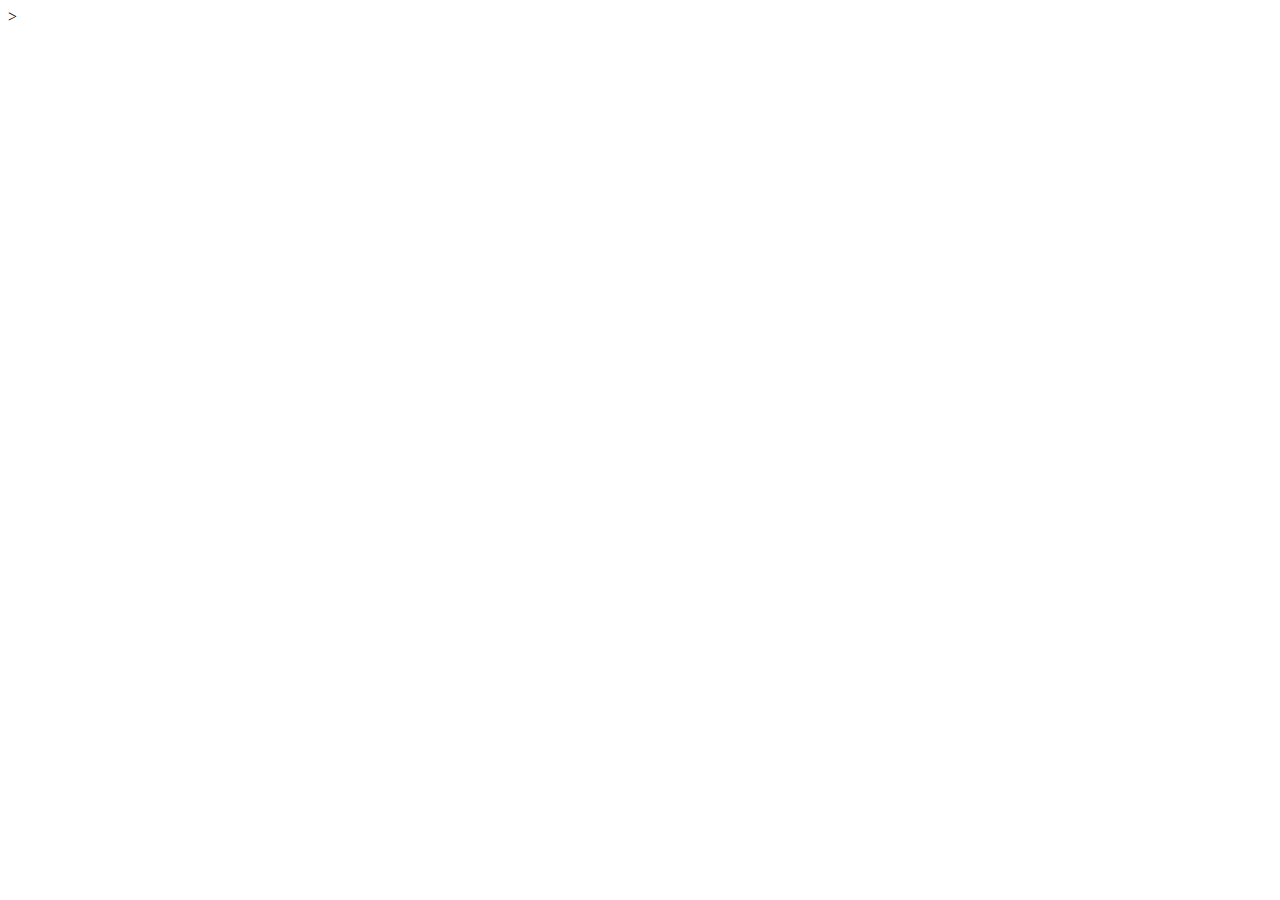
==== about.html @ 96b9c0dc "initial commit" ====
<!DOCTYPE html>
<html lang="en">
<head>
    <meta charset="UTF-8">
    <meta name="viewport" content="width=device-width, initial-scale=1.0">
    <link rel="stylesheet" href="./style/style.css" type="text/css" />
    <title>Mace Travel</title>
</head>
<body>
    <!-- navigation code below -->
    <header>
    </header>>

    <!-- main content below -->
    <main>
    </main>
    <script type="module" crossorigin="anonymous" src="./script/index.js"></script>
</body>
</html>
---- style/style.css ----
/* basic cross-page styling below, like body width
foooter etc. */


/* navigation bar styling below */


/* index page styling below */


/* about page styling below */


/* our-team page styling below */


/* login form styling below */
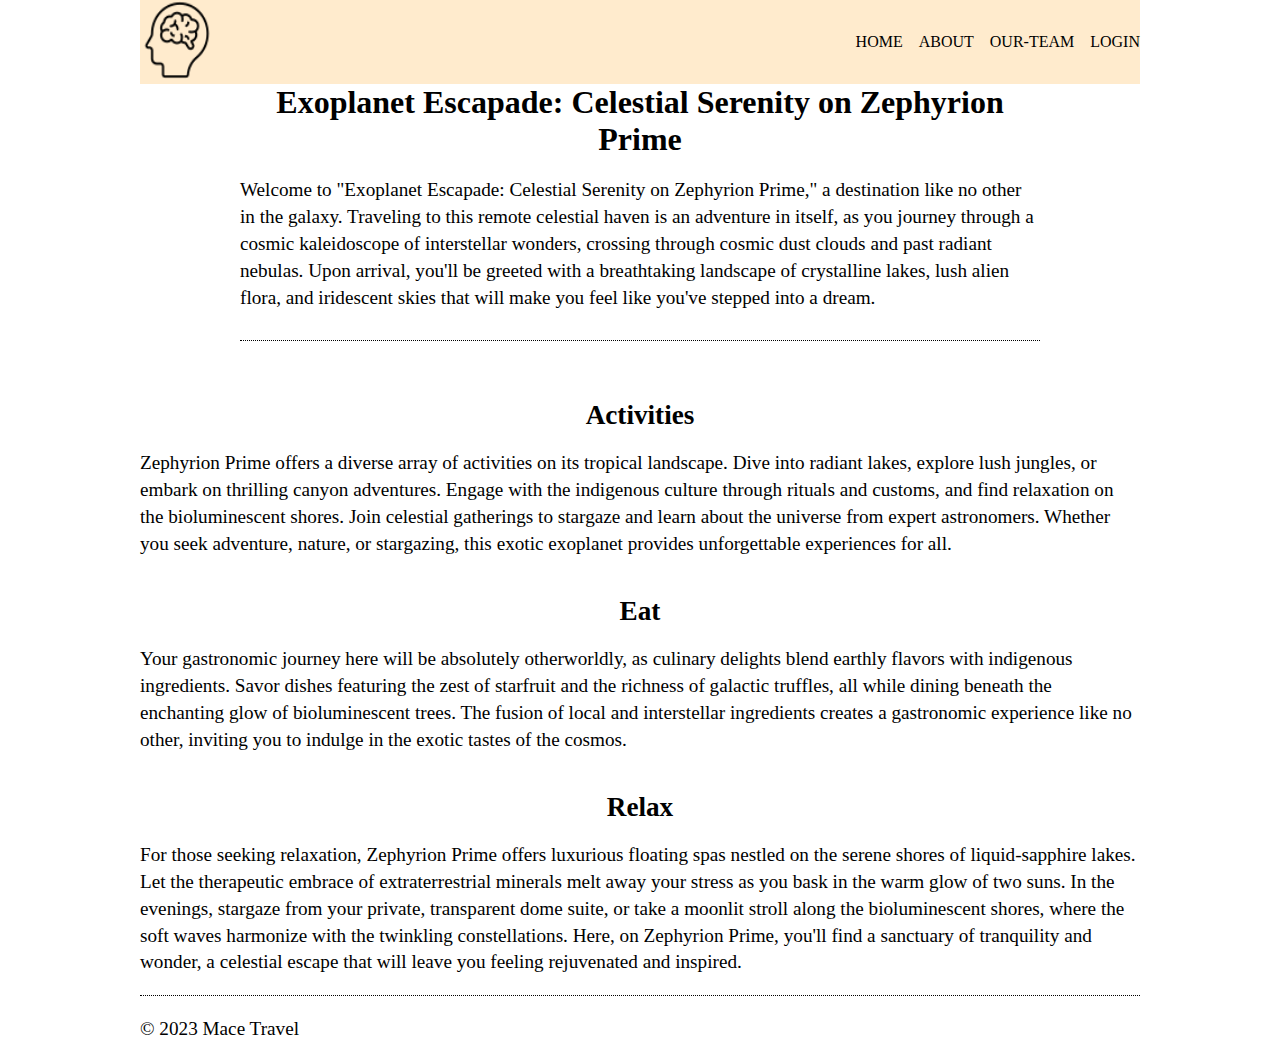
==== commit 5a3cce92: "drafted about" ====
--- a/about.html
+++ b/about.html
@@ -1,19 +1,106 @@
 <!DOCTYPE html>
 <html lang="en">
-<head>
-    <meta charset="UTF-8">
-    <meta name="viewport" content="width=device-width, initial-scale=1.0">
+  <head>
+    <meta charset="UTF-8" />
+    <meta name="viewport" content="width=device-width, initial-scale=1.0" />
     <link rel="stylesheet" href="./style/style.css" type="text/css" />
     <title>Mace Travel</title>
-</head>
-<body>
-    <!-- navigation code below -->
-    <header>
-    </header>>
+  </head>
+  <body>
+    <div class="wrapper">
+      <!-- navigation code below -->
+      <header>
+        <nav class="nav-container">
+          <div class="nav-top">
+            <img class="logo" src="./images/brain.png" alt="logo" />
+            <p class="nav-item_special">MENU</p>
+          </div>
+          <ul class="nav-list">
+            <a href="./index.html" class="nav-link"><li>HOME</li></a>
+            <a href="./about.html" class="nav-link"><li>ABOUT</li></a>
+            <a href="./our-team.html" class="nav-link"><li>OUR-TEAM</li></a>
+            <a href="./login.html" class="nav-link"><li>LOGIN</li></a>
+          </ul>
+        </nav>
+      </header>
 
-    <!-- main content below -->
-    <main>
-    </main>
-    <script type="module" crossorigin="anonymous" src="./script/index.js"></script>
-</body>
-</html>+      <!-- main content below -->
+      <main class="about-main">
+        <article class="hero">
+          <h2>Exoplanet Escapade: Celestial Serenity on Zephyrion Prime</h2>
+          <p>
+            Welcome to "Exoplanet Escapade: Celestial Serenity on Zephyrion
+            Prime," a destination like no other in the galaxy. Traveling to this
+            remote celestial haven is an adventure in itself, as you journey
+            through a cosmic kaleidoscope of interstellar wonders, crossing
+            through cosmic dust clouds and past radiant nebulas. Upon arrival,
+            you'll be greeted with a breathtaking landscape of crystalline
+            lakes, lush alien flora, and iridescent skies that will make you
+            feel like you've stepped into a dream.
+          </p>
+        </article>
+        <section class="teasers">
+          <article class="teaser-activities">
+            <figure>
+              <img src="" alt="" />
+            </figure>
+            <h2>Activities</h2>
+            <p>
+              Zephyrion Prime offers a diverse array of activities on its
+              tropical landscape. Dive into radiant lakes, explore lush jungles,
+              or embark on thrilling canyon adventures. Engage with the
+              indigenous culture through rituals and customs, and find
+              relaxation on the bioluminescent shores. Join celestial gatherings
+              to stargaze and learn about the universe from expert astronomers.
+              Whether you seek adventure, nature, or stargazing, this exotic
+              exoplanet provides unforgettable experiences for all.
+            </p>
+          </article>
+          <article class="teaser-eat">
+            <figure>
+              <img src="" alt="" />
+            </figure>
+            <h2>Eat</h2>
+            <p>
+              Your gastronomic journey here will be absolutely otherworldly, as
+              culinary delights blend earthly flavors with indigenous
+              ingredients. Savor dishes featuring the zest of starfruit and the
+              richness of galactic truffles, all while dining beneath the
+              enchanting glow of bioluminescent trees. The fusion of local and
+              interstellar ingredients creates a gastronomic experience like no
+              other, inviting you to indulge in the exotic tastes of the cosmos.
+            </p>
+          </article>
+          <article class="teaser-relax">
+            <figure>
+              <img src="" alt="" />
+            </figure>
+            <h2>Relax</h2>
+            <p>
+              For those seeking relaxation, Zephyrion Prime offers luxurious
+              floating spas nestled on the serene shores of liquid-sapphire
+              lakes. Let the therapeutic embrace of extraterrestrial minerals
+              melt away your stress as you bask in the warm glow of two suns. In
+              the evenings, stargaze from your private, transparent dome suite,
+              or take a moonlit stroll along the bioluminescent shores, where
+              the soft waves harmonize with the twinkling constellations. Here,
+              on Zephyrion Prime, you'll find a sanctuary of tranquility and
+              wonder, a celestial escape that will leave you feeling rejuvenated
+              and inspired.
+            </p>
+          </article>
+        </section>
+      </main>
+      <footer>
+        <div class="credits">
+          <p>&copy; 2023 Mace Travel</p>
+        </div>
+      </footer>
+      <script
+        type="module"
+        crossorigin="anonymous"
+        src="./script/index.js"
+      ></script>
+    </div>
+  </body>
+</html>
--- a/style/style.css
+++ b/style/style.css
@@ -1,17 +1,194 @@
+@charset "utf-8";
+
+/* resets */
+*, *:before, *:after{
+    box-sizing: border-box;
+}
+
 /* basic cross-page styling below, like body width
 foooter etc. */
 
+img {
+    max-width: 100%;
+    height: auto;
+}
+
+body {
+    margin: 0;
+    /*font-family:;
+    background-color:;*/
+}
+
+.wrapper {
+    max-width: 1000px;
+    min-height: 100vh;
+    background-color: white;
+    display: grid;
+    grid-template-rows: auto 1fr auto;
+    margin: 0 auto;
+}
+
+/* Type Styling */
+
+h1, h2, nav a {
+    /*font-family:;*/
+}
+
+p {
+    line-height: 1.4;
+    font-size: 1.2em;
+}
 
 /* navigation bar styling below */
 
+/* Styles for screens smaller than 320px (Mobile) DEFAULT*/
+/* Add your mobile-specific styles here */
+.nav-container {
+  display: flex;
+  justify-content: space-between;
+  flex-direction: column;
+  background-color: blanchedalmond;
+}
+.nav-top {
+  display: flex;
+  justify-content: space-between;
+}
+
+.nav-list {
+  list-style-type: none;
+  width: 100%;
+  padding: 0;
+  text-align: center;
+  align-content: center;
+  display: none;
+}
+.nav-item_special {
+  display: flex;
+  align-items: center;
+}
+
+.show .nav-list {
+  display: block;
+}
+
+.nav-link {
+  text-decoration: none;
+  color: black;
+}
+.logo {
+  height: 5rem;
+}
+
+/* Styles for screen 780px (Tablet) */
+@media (min-width: 780px) {
+  /* Add your tablet-specific styles here */
+  .nav-container {
+    display: flex;
+    justify-content: space-between;
+    flex-direction: row;
+  }
+  .nav-list {
+    display: contents;
+    list-style-type: none;
+    display: flex;
+    flex-direction: row;
+    justify-content: flex-end;
+    gap: 1rem;
+    align-items: center;
+  }
+
+  .nav-item_special {
+    display: none;
+  }
+  .nav-top {
+    display: inline;
+  }
+}
+
+/* Styles for screens larger than or equal to 1200px (Desktop) */
+@media (min-width: 1200px) {
+  /* Add your desktop-specific styles here */
+  .nav-list {
+    display: flex;
+  }
+}
 
 /* index page styling below */
 
+/* Styles for screen 780px (Tablet) */
+@media (min-width: 780px) {
+  /* Add your tablet-specific styles here */
+}
+
+@media (min-width: 1200px) {
+  /* Add your desktop-specific styles here */
+}
 
 /* about page styling below */
 
+/* Styles for screens smaller than 320px (Mobile) DEFAULT*/
+/* Add your mobile-specific styles here */
+
+main .about-main {
+    padding: 20px;
+    margin-bottom: 20px;
+}
+
+.about-main .hero {
+ max-width: 800px;
+ margin: 0 auto 40px;
+ border-bottom: 1px dotted black;
+}
+
+.hero h2 {
+    text-align: center;
+    font-size: 2em;
+    margin-top: 0;
+    margin-bottom: 0.4em;
+}
+
+.hero p {
+    margin-bottom: 1.5em
+}
+
+.teasers {
+    border-bottom: 1px dotted black;
+}
+
+.teasers h2 {
+    text-align: center;
+    font-size: 1.7em;
+    margin: 0.7em 0;
+}
+
+.teasers p {
+    margin-top: 0;
+    font-size: 1.2em;
+}
+
+.teasers img {
+    display: block;
+}
+
+.activities .h2 {
+    font-size: 1.7em;
+    text-align: center;
+    margin-top: 0;
+    margin-bottom: 0.4em;
+}
+
+.activities p {
+    margin-top: 0;
+}
+
+@media (min-width: 780px) {
+  /* Add your tablet-specific styles here */
+}
+
+@media (min-width: 1200px) {
+  /* Add your desktop-specific styles here */
+}
 
 /* our-team page styling below */
 
-
-/* login form styling below */+/* login form styling below */
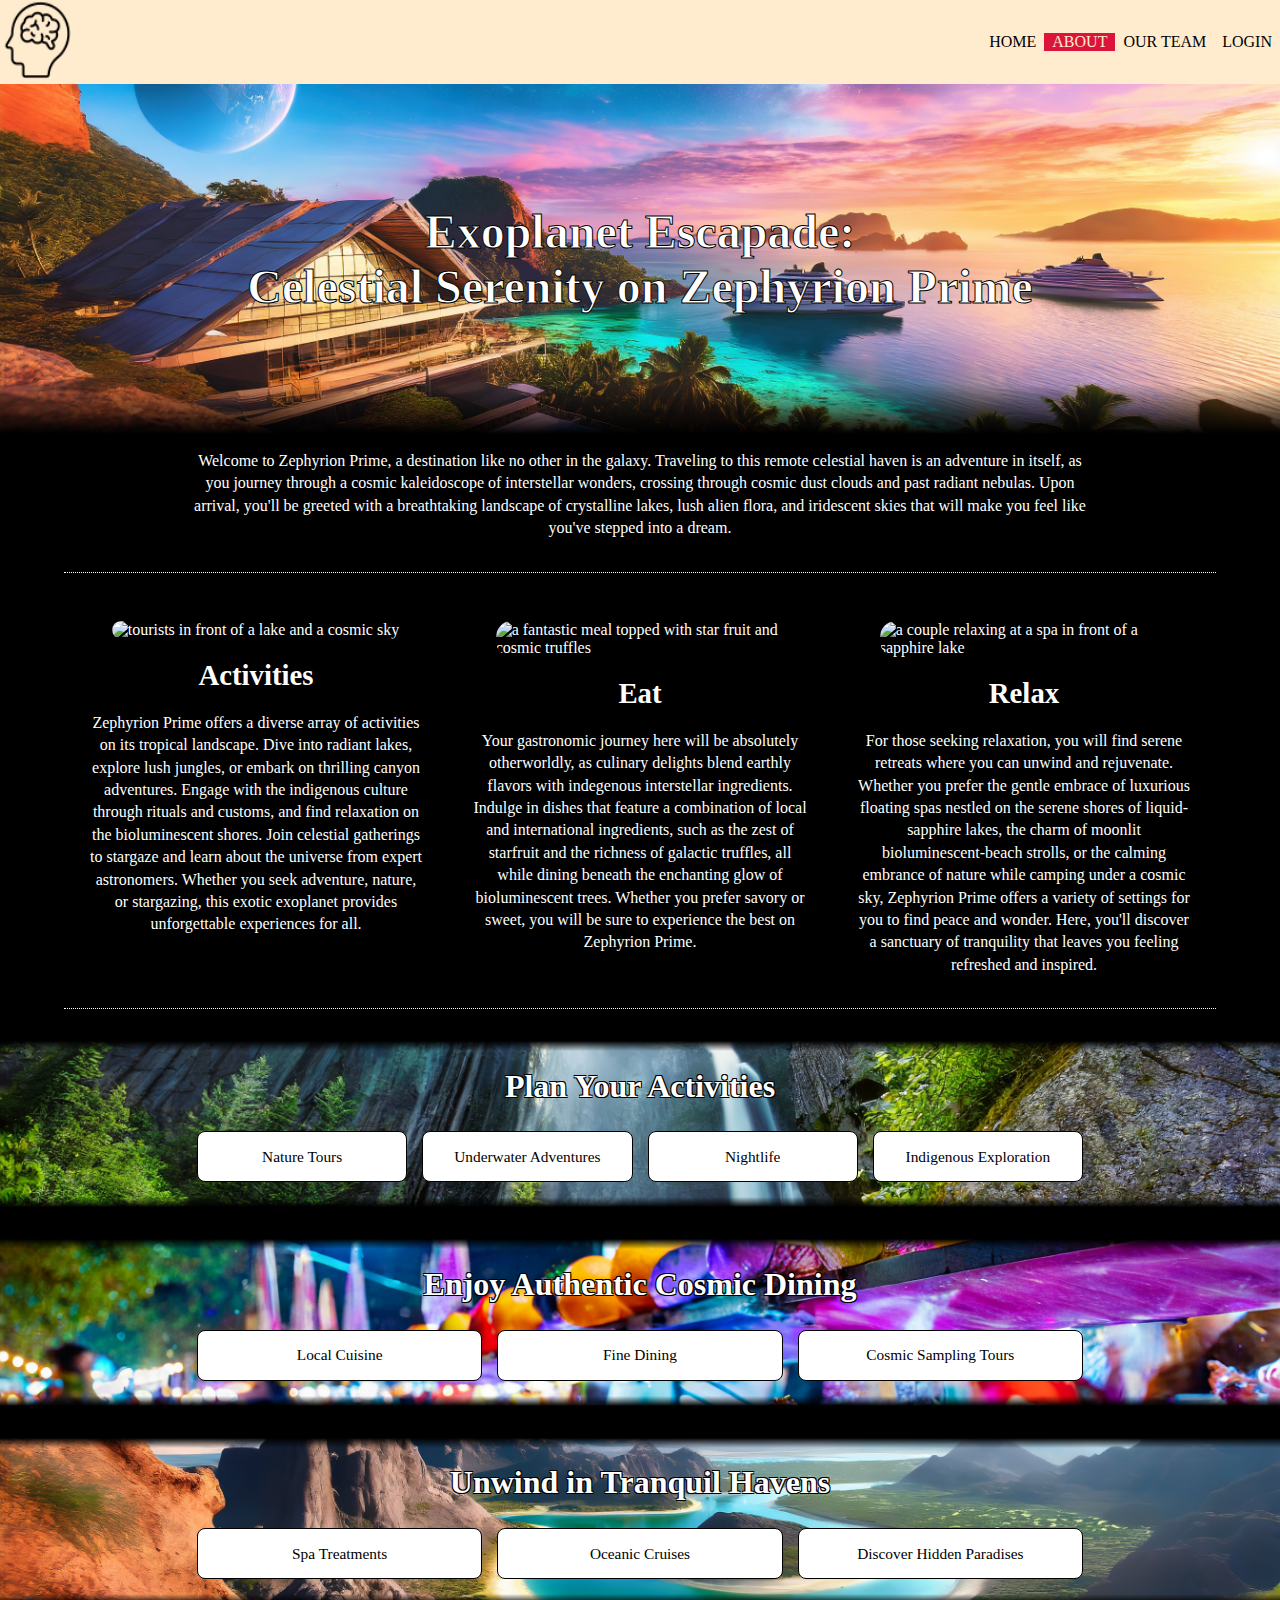
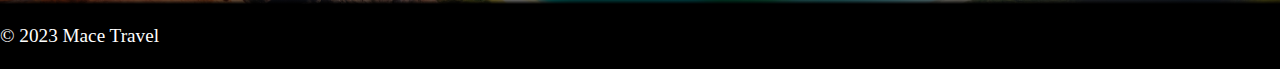
==== commit b3d6b2bb: "finished aboutpage" ====
--- a/about.html
+++ b/about.html
@@ -5,44 +5,47 @@
     <meta name="viewport" content="width=device-width, initial-scale=1.0" />
     <link rel="stylesheet" href="./style/style.css" type="text/css" />
     <title>Mace Travel</title>
-  </head>
-  <body>
-    <div class="wrapper">
-      <!-- navigation code below -->
-      <header>
+</head>
+<body class = "about-body">
+    <!-- navigation code below -->
+    <header>
         <nav class="nav-container">
-          <div class="nav-top">
-            <img class="logo" src="./images/brain.png" alt="logo" />
-            <p class="nav-item_special">MENU</p>
-          </div>
-          <ul class="nav-list">
-            <a href="./index.html" class="nav-link"><li>HOME</li></a>
-            <a href="./about.html" class="nav-link"><li>ABOUT</li></a>
-            <a href="./our-team.html" class="nav-link"><li>OUR-TEAM</li></a>
-            <a href="./login.html" class="nav-link"><li>LOGIN</li></a>
-          </ul>
+            <div class="nav-top">
+            <img class="logo" src="./images/brain.png" alt="logo">
+            <p class="nav-item_special">Menu</p>
+            </div>
+            <ul class="nav-list">
+               <a href="./index.html" class="nav-link"><li>Home</li></a> 
+               <a href="./about.html" class="nav-link active-page"><li>About</li></a> 
+               <a href="./our-team.html" class="nav-link"><li>Our Team</li></a> 
+               <a href="./login.html" class="nav-link"><li>Login</li></a> 
+            </ul>
         </nav>
-      </header>
+    </header>
 
       <!-- main content below -->
       <main class="about-main">
         <article class="hero">
-          <h2>Exoplanet Escapade: Celestial Serenity on Zephyrion Prime</h2>
-          <p>
-            Welcome to "Exoplanet Escapade: Celestial Serenity on Zephyrion
-            Prime," a destination like no other in the galaxy. Traveling to this
-            remote celestial haven is an adventure in itself, as you journey
-            through a cosmic kaleidoscope of interstellar wonders, crossing
+            <img src="./images/Zypherion Prime Background.jpg" alt="background image" class="background-image">
+            <h2>Exoplanet Escapade:</h2>
+            <h2>Celestial Serenity on Zephyrion Prime</h2>
+        </article>
+        <p class="hero-p">
+            Welcome to Zephyrion Prime, a destination like no other in the galaxy. 
+            Traveling to this remote celestial haven is an adventure in itself, as you 
+            journey through a cosmic kaleidoscope of interstellar wonders, crossing
             through cosmic dust clouds and past radiant nebulas. Upon arrival,
             you'll be greeted with a breathtaking landscape of crystalline
             lakes, lush alien flora, and iridescent skies that will make you
             feel like you've stepped into a dream.
-          </p>
-        </article>
+        </p>
         <section class="teasers">
           <article class="teaser-activities">
             <figure>
-              <img src="" alt="" />
+              <div class="image-container">
+                <img src="./images/activites.jpg" alt="tourists in front of a lake and a cosmic sky" class="about-img"/>
+                <div class="image-text">Click here for more information</div>
+              </div>
             </figure>
             <h2>Activities</h2>
             <p>
@@ -58,37 +61,86 @@
           </article>
           <article class="teaser-eat">
             <figure>
-              <img src="" alt="" />
+              <div class="image-container">
+                <img src="./images/eat.jpg" alt="a fantastic meal topped with star fruit and cosmic truffles" class="about-img"/>
+                <div class="image-text">Click here for more information</div>
+              </div>
             </figure>
             <h2>Eat</h2>
             <p>
               Your gastronomic journey here will be absolutely otherworldly, as
-              culinary delights blend earthly flavors with indigenous
-              ingredients. Savor dishes featuring the zest of starfruit and the
-              richness of galactic truffles, all while dining beneath the
-              enchanting glow of bioluminescent trees. The fusion of local and
-              interstellar ingredients creates a gastronomic experience like no
-              other, inviting you to indulge in the exotic tastes of the cosmos.
+              culinary delights blend earthly flavors with indegenous interstellar
+              ingredients. Indulge in dishes that feature a combination of local and international ingredients, 
+              such as the zest of starfruit and the richness of galactic truffles,
+              all while dining beneath the enchanting glow of bioluminescent trees.
+              Whether you prefer savory or sweet, you will be sure to experience the best on Zephyrion Prime.
             </p>
           </article>
           <article class="teaser-relax">
             <figure>
-              <img src="" alt="" />
+              <div class="image-container">
+                <img src="./images/relax.jpg" alt="a couple relaxing at a spa in front of a sapphire lake" class="about-img"/>
+                <div class="image-text">Click here for more information</div>
+              </div>
             </figure>
             <h2>Relax</h2>
             <p>
-              For those seeking relaxation, Zephyrion Prime offers luxurious
-              floating spas nestled on the serene shores of liquid-sapphire
-              lakes. Let the therapeutic embrace of extraterrestrial minerals
-              melt away your stress as you bask in the warm glow of two suns. In
-              the evenings, stargaze from your private, transparent dome suite,
-              or take a moonlit stroll along the bioluminescent shores, where
-              the soft waves harmonize with the twinkling constellations. Here,
-              on Zephyrion Prime, you'll find a sanctuary of tranquility and
-              wonder, a celestial escape that will leave you feeling rejuvenated
-              and inspired.
+              For those seeking relaxation, you will find serene retreats where 
+              you can unwind and rejuvenate. Whether you prefer the gentle embrace 
+              of luxurious floating spas nestled on the serene shores of liquid-sapphire
+              lakes, the charm of moonlit bioluminescent-beach strolls, or the calming 
+              embrance of nature while camping under a cosmic sky, Zephyrion Prime 
+              offers a variety of settings for you to find peace and wonder. 
+              Here, you'll discover a sanctuary of tranquility that leaves you feeling refreshed and inspired.
             </p>
           </article>
+        </section>
+        <section class="specifics">
+          <section class="activities-specifics specific-border">
+            <h2>Plan Your Activities</h2>
+            <div class="specific-grid two-by-two-grid">
+              <div>
+                <p>Nature Tours</p>
+              </div>
+              <div>
+                <p>Underwater Adventures</p>
+              </div>
+              <div>
+                <p>Nightlife</p>
+              </div>
+              <div>
+                <p>Indigenous Exploration</p>
+              </div>
+            </div>
+          </section>
+          <section class="eat-specifics specific-border">
+            <h2>Enjoy Authentic Cosmic Dining</h2>
+            <div class="specific-grid">
+              <div>
+                <p>Local Cuisine</p>
+              </div>
+              <div>
+                <p>Fine Dining</p>
+              </div>
+              <div>
+                <p>Cosmic Sampling Tours</p>
+              </div>
+            </div>
+          </section>
+          <section class="relax-specifics specific-border">
+            <h2>Unwind in Tranquil Havens</h2>
+            <div class="specific-grid">
+              <div>
+                <p>Spa Treatments</p>
+              </div>
+              <div>
+                <p>Oceanic Cruises</p>
+              </div>
+              <div>
+                <p>Discover Hidden Paradises</p>
+              </div>
+            </div>
+          </section>
         </section>
       </main>
       <footer>
--- a/style/style.css
+++ b/style/style.css
@@ -6,8 +6,14 @@
 }
 
 /* basic cross-page styling below, like body width
-foooter etc. */
-
+footer etc. */
+/* CSS Reset */
+html {
+    box-sizing: border-box;
+  }
+  *, *:before, *:after {
+    box-sizing: inherit;
+  }
 img {
     max-width: 100%;
     height: auto;
@@ -19,15 +25,6 @@
     background-color:;*/
 }
 
-.wrapper {
-    max-width: 1000px;
-    min-height: 100vh;
-    background-color: white;
-    display: grid;
-    grid-template-rows: auto 1fr auto;
-    margin: 0 auto;
-}
-
 /* Type Styling */
 
 h1, h2, nav a {
@@ -65,130 +62,434 @@
 .nav-item_special {
   display: flex;
   align-items: center;
+        text-transform: uppercase;
 }
 
 .show .nav-list {
   display: block;
 }
 
-.nav-link {
-  text-decoration: none;
-  color: black;
-}
-.logo {
-  height: 5rem;
-}
+    .nav-link{
+        text-decoration: none;
+        text-transform: uppercase;
+        color: black;
+    }
+
+    .active-page {
+        color: dimgrey;
+    }
+      
+    .logo{
+        height: 5rem;
+    }
+  
+  /* Styles for screen 780px (Tablet) */
+  @media (min-width: 780px) {
+    /* Add your tablet-specific styles here */
+    .nav-container{
+        display: flex;
+        justify-content: space-between;
+        flex-direction: row;
+    }
+    .nav-list{
+        display: contents;
+        list-style-type: none;
+        display: flex;
+        flex-direction: row;
+        justify-content: flex-end;
+        align-items: center;
+    }
+
+    .nav-link {
+        padding-left: 0.5em;
+        padding-right: 0.5em;
+    }
+
+    .nav-item_special{
+        display: none;
+    }
+    .nav-top{
+        display: inline;
+    }
+
+    .active-page {
+        background-color: crimson;
+        color: blanchedalmond;
+    }
+
+  }
+  
+  /* Styles for screens larger than or equal to 1200px (Desktop) */
+  @media (min-width: 1200px) {
+    /* Add your desktop-specific styles here */
+    .nav-list{
+        display: flex;
+    }
+  }
+
+/* index page styling below */
 
 /* Styles for screen 780px (Tablet) */
 @media (min-width: 780px) {
   /* Add your tablet-specific styles here */
-  .nav-container {
-    display: flex;
-    justify-content: space-between;
-    flex-direction: row;
-  }
-  .nav-list {
-    display: contents;
-    list-style-type: none;
-    display: flex;
-    flex-direction: row;
-    justify-content: flex-end;
-    gap: 1rem;
-    align-items: center;
-  }
-
-  .nav-item_special {
-    display: none;
-  }
-  .nav-top {
-    display: inline;
-  }
-}
-
-/* Styles for screens larger than or equal to 1200px (Desktop) */
+}
+
 @media (min-width: 1200px) {
   /* Add your desktop-specific styles here */
-  .nav-list {
-    display: flex;
-  }
-}
-
-/* index page styling below */
-
-/* Styles for screen 780px (Tablet) */
-@media (min-width: 780px) {
-  /* Add your tablet-specific styles here */
-}
-
-@media (min-width: 1200px) {
-  /* Add your desktop-specific styles here */
 }
 
 /* about page styling below */
 
 /* Styles for screens smaller than 320px (Mobile) DEFAULT*/
 /* Add your mobile-specific styles here */
+
+.about-body {
+  background-color: black;
+}
 
 main .about-main {
     padding: 20px;
     margin-bottom: 20px;
 }
 
+.about-main article {
+    margin: 0 auto;
+}
+
 .about-main .hero {
- max-width: 800px;
- margin: 0 auto 40px;
- border-bottom: 1px dotted black;
+    min-height: 350px;
+    display: flex;
+    flex-direction: column;
+    justify-content: center;
+    position: relative;
+}
+
+.background-image {
+  position: absolute;
+  top: 0;
+  left: 0;
+  width: 100%;
+  height: 100%;
+  object-fit: cover;
+  z-index: -1;
+}
+
+.hero::after{
+  background-image: linear-gradient(to bottom, transparent, black);
+  content: " ";
+  display: block;
+  height: 50px;
+  bottom: 0px;
+  position: absolute;
+  width: 100%;
 }
 
 .hero h2 {
     text-align: center;
-    font-size: 2em;
-    margin-top: 0;
-    margin-bottom: 0.4em;
-}
-
-.hero p {
-    margin-bottom: 1.5em
+    font-size: 2.2em;
+    color: white;
+    margin: 0;
+    -webkit-text-stroke: 0.7px black;
+}
+
+.hero-p {
+    text-align: center;
+    font-size: 1em;
+    max-width: 70%;
+    margin: 1em auto;
+    color: white;
+    padding-bottom: 1em;
 }
 
 .teasers {
-    border-bottom: 1px dotted black;
+    border-top: 1px dotted white;
+    border-bottom: 1px dotted white;
+    max-width: 80%;
+    margin: 0 auto;
+    padding-top: 2em;
+    padding-bottom: 2em;
+    color: white;
 }
 
 .teasers h2 {
     text-align: center;
-    font-size: 1.7em;
+    font-size: 1.4em;
     margin: 0.7em 0;
 }
 
 .teasers p {
-    margin-top: 0;
-    font-size: 1.2em;
+    text-align: center;
+    margin: 0em 1em;
+    font-size: 1em;
+}
+
+.image-container {
+  position: relative;
+}
+
+.image-text {
+  position: absolute;
+  top: 0;
+  left: 0;
+  width: 100%;
+  height: 100%;
+  background: rgba(0, 0, 0, 0.7);
+  color: #fff;
+  text-align: center;
+  padding: 20px;
+  opacity: 0;
+  transition: opacity 0.7s;
+  display: flex;
+  justify-content: center;
+  align-items: center;
+  font-size: 1.2em;
+}
+
+.image-container:hover .image-text {
+  opacity: 1;
 }
 
 .teasers img {
     display: block;
-}
-
-.activities .h2 {
-    font-size: 1.7em;
-    text-align: center;
-    margin-top: 0;
-    margin-bottom: 0.4em;
-}
-
-.activities p {
-    margin-top: 0;
+    max-height: 20em;
+    margin: 0 auto;
+    border-radius: 1em;
+}
+
+.specifics {
+  padding-top: 2em;
+  text-align: center;
+  display: grid;
+  flex-direction: column;
+  row-gap: 2em;
+  width: 100%;
+  margin: 0 auto;
+}
+
+.specifics h2 {
+  color: white;
+  font-size: 1.7em;
+  text-shadow:
+  -1px -1px 0 #000,
+  1px -1px 0 #000,
+  -1px 1px 0 #000,
+  1px 1px 0 #000;
+}
+
+.specific-grid {
+  display: flex;
+  box-sizing: border-box;
+  justify-content: center;
+  flex-wrap: wrap;
+  max-width: 70%;
+  margin: 0 auto;
+}
+
+.specific-grid div {
+  display: flex;
+  flex-direction: column;
+  align-items: center;
+  justify-content: center;
+  background-color: #fff;
+  border: 1px solid black;
+  width: 30%;
+  flex-grow: 1;
+  box-sizing: border-box;
+  margin: 0 10px 25px;
+  border-radius: 8px;
+  transition: transform 0.2s;
+  max-height: 4em;
+  font-size: 0.8em;
+}
+
+.specific-grid div p {
+  padding: 1em;
+}
+
+.specific-grid div:hover {
+  transform: scale(1.05);
+}
+
+.activities-specifics {
+  background-image: url("../images/activities-specifics.jpg");
+  background-position: center;
+  background-repeat: no-repeat;
+  background-size: cover;
+  position: relative;
+}
+
+.specific-border::before{
+  background-image: linear-gradient(to top, transparent, black);
+  content: " ";
+  display: block;
+  height: 10px;
+  top: 0px;
+  position: absolute;
+  width: 100%;
+}
+
+.specific-border::after{
+  background-image: linear-gradient(to bottom, transparent, black);
+  content: " ";
+  display: block;
+  height: 10px;
+  bottom: 0px;
+  position: absolute;
+  width: 100%;
+}
+
+.eat-specifics {
+  background-image: url("../images/eat-specifics.jpg");
+  background-position: center;
+  background-repeat: no-repeat;
+  background-size: cover;
+  position: relative;
+}
+
+.relax-specifics {
+  background-image: url("../images/relax-specifics.jpg");
+  background-position: center;
+  background-repeat: no-repeat;
+  background-size: cover;
+  position: relative;
+}
+
+footer {
+  color: white;
 }
 
 @media (min-width: 780px) {
   /* Add your tablet-specific styles here */
+  .teasers{
+    display: flex;
+    justify-content: space-between;
+    max-width: 90%;
+  }
+
+  .teaser-activities, .teaser-eat, .teaser-relax {
+    width: 32%
+  }
+
+  .image-text {
+    font-size: 1em;
+  }
+
+  .specifics {
+    text-align: center;
+    display: flex;
+    margin: 0 auto;
+  }
+
+  .specific-grid {
+    display: flex;
+    box-sizing: border-box;
+    justify-content: space-between;
+    flex-wrap: wrap;
+    gap: 5px;
+  }
+  
+  .specific-grid div {
+    flex: 1;
+    background-color: #fff;
+    border: 1px solid #000;
+    flex-grow: 1;
+    box-sizing: border-box;
+    margin: 0 5px 25px;
+    border-radius: 8px;
+    transition: transform 0.2s;
+    max-height: 4em;
+    font-size: 0.8em;
+  }
 }
 
 @media (min-width: 1200px) {
-  /* Add your desktop-specific styles here */
+
+  .hero h2 {
+    text-align: center;
+    font-size: 3em;
+    color: white;
+    margin: 0;
+    -webkit-text-stroke: 1px black;
+}
+
+.image-text {
+  font-size: 2em;
+}
+
+.teasers h2 {
+  text-align: center;
+  font-size: 1.8em;
+  margin: 0.7em 0;
+}
+
+.specifics h2 {
+  color: white;
+  font-size: 2em;
+  text-shadow:
+  -1px -1px 0 #000,
+  1px -1px 0 #000,
+  -1px 1px 0 #000,
+  1px 1px 0 #000;
+}
+
 }
 
 /* our-team page styling below */
 
+
+#our-team-main {
+    display: flex;
+    flex-direction: column;
+    align-items: center;
+    width: 100%;
+    padding: 2%;
+}
+
+#article1, #article2, #article3, #article4 {
+    display: flex;
+    flex-direction: column;
+    align-items: center;
+    margin-top: 5%;
+    background-color: blanchedalmond;
+    border-radius: 3%;
+    padding-bottom: 3%;
+}
+
+/* Adjustments to maintain aspect ratio for images */
+.people-images {
+    max-width: 75%;
+    height: auto;
+    display: block;
+    margin-top: 5%;
+}
+
+@media (min-width: 780px) {
+    /* Add your tablet-specific styles here */
+    #article1 {
+        display: grid;
+        grid-template-rows: 10% 90%;
+        grid-template-columns: 50% 50%;
+        padding: 5%;
+    }
+
+    #article1 > img {
+        grid-row: 1 / span 2;
+        margin: 0 auto;
+        max-width: 90%
+    }
+
+    #article1 > p {
+        margin-top: -60%;
+    }
+  }
+
+
+  @media (min-width: 1200px) {
+    /* Add your desktop-specific styles here */
+    #profile-group1 {
+        display: flex;
+        column-gap: 5%;
+    }
+  }
+
 /* login form styling below */
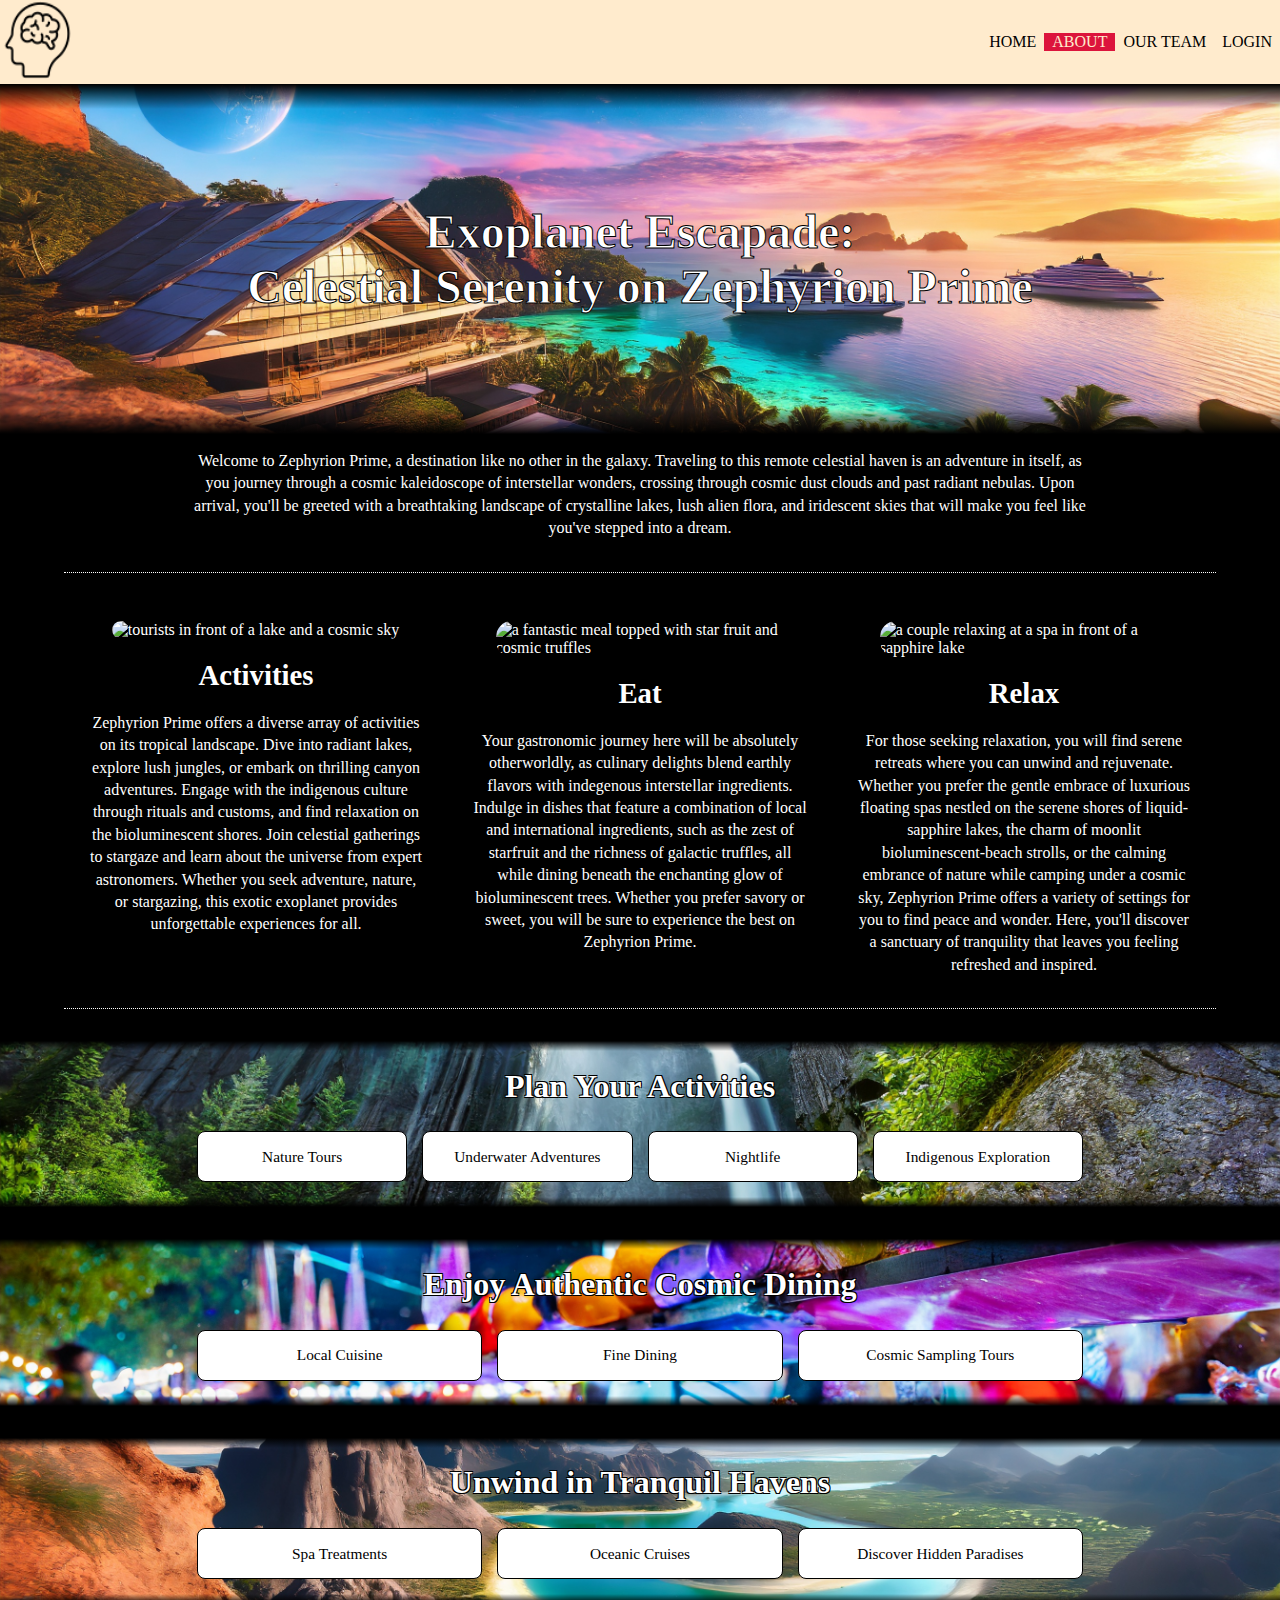
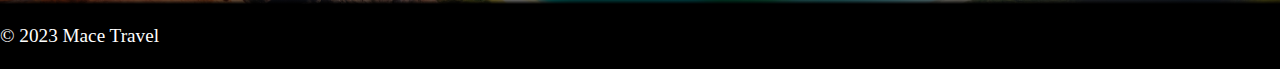
==== commit 7e7e27f7: "final about" ====
--- a/about.html
+++ b/about.html
@@ -43,8 +43,8 @@
           <article class="teaser-activities">
             <figure>
               <div class="image-container">
-                <img src="./images/activites.jpg" alt="tourists in front of a lake and a cosmic sky" class="about-img"/>
-                <div class="image-text">Click here for more information</div>
+                <img src="./images/activites.jpg" alt="tourists in front of a lake and a cosmic sky" class="about-img activities-img"/>
+                <div class="image-text activities-text">Click here for more information</div>
               </div>
             </figure>
             <h2>Activities</h2>
@@ -62,8 +62,8 @@
           <article class="teaser-eat">
             <figure>
               <div class="image-container">
-                <img src="./images/eat.jpg" alt="a fantastic meal topped with star fruit and cosmic truffles" class="about-img"/>
-                <div class="image-text">Click here for more information</div>
+                <img src="./images/eat.jpg" alt="a fantastic meal topped with star fruit and cosmic truffles" class="about-img eat-img"/>
+                <div class="image-text eat-text">Click here for more information</div>
               </div>
             </figure>
             <h2>Eat</h2>
@@ -79,8 +79,8 @@
           <article class="teaser-relax">
             <figure>
               <div class="image-container">
-                <img src="./images/relax.jpg" alt="a couple relaxing at a spa in front of a sapphire lake" class="about-img"/>
-                <div class="image-text">Click here for more information</div>
+                <img src="./images/relax.jpg" alt="a couple relaxing at a spa in front of a sapphire lake" class="about-img relax-img"/>
+                <div class="image-text relax-text">Click here for more information</div>
               </div>
             </figure>
             <h2>Relax</h2>
--- a/style/style.css
+++ b/style/style.css
@@ -174,11 +174,21 @@
   z-index: -1;
 }
 
+.hero::before{
+  background-image: linear-gradient(to top, transparent, black);
+  content: " ";
+  display: block;
+  height: 25px;
+  top: 0px;
+  position: absolute;
+  width: 100%;
+}
+
 .hero::after{
   background-image: linear-gradient(to bottom, transparent, black);
   content: " ";
   display: block;
-  height: 50px;
+  height: 25px;
   bottom: 0px;
   position: absolute;
   width: 100%;
@@ -236,7 +246,8 @@
   background: rgba(0, 0, 0, 0.7);
   color: #fff;
   text-align: center;
-  padding: 20px;
+  margin: 0;
+  padding: 0;
   opacity: 0;
   transition: opacity 0.7s;
   display: flex;
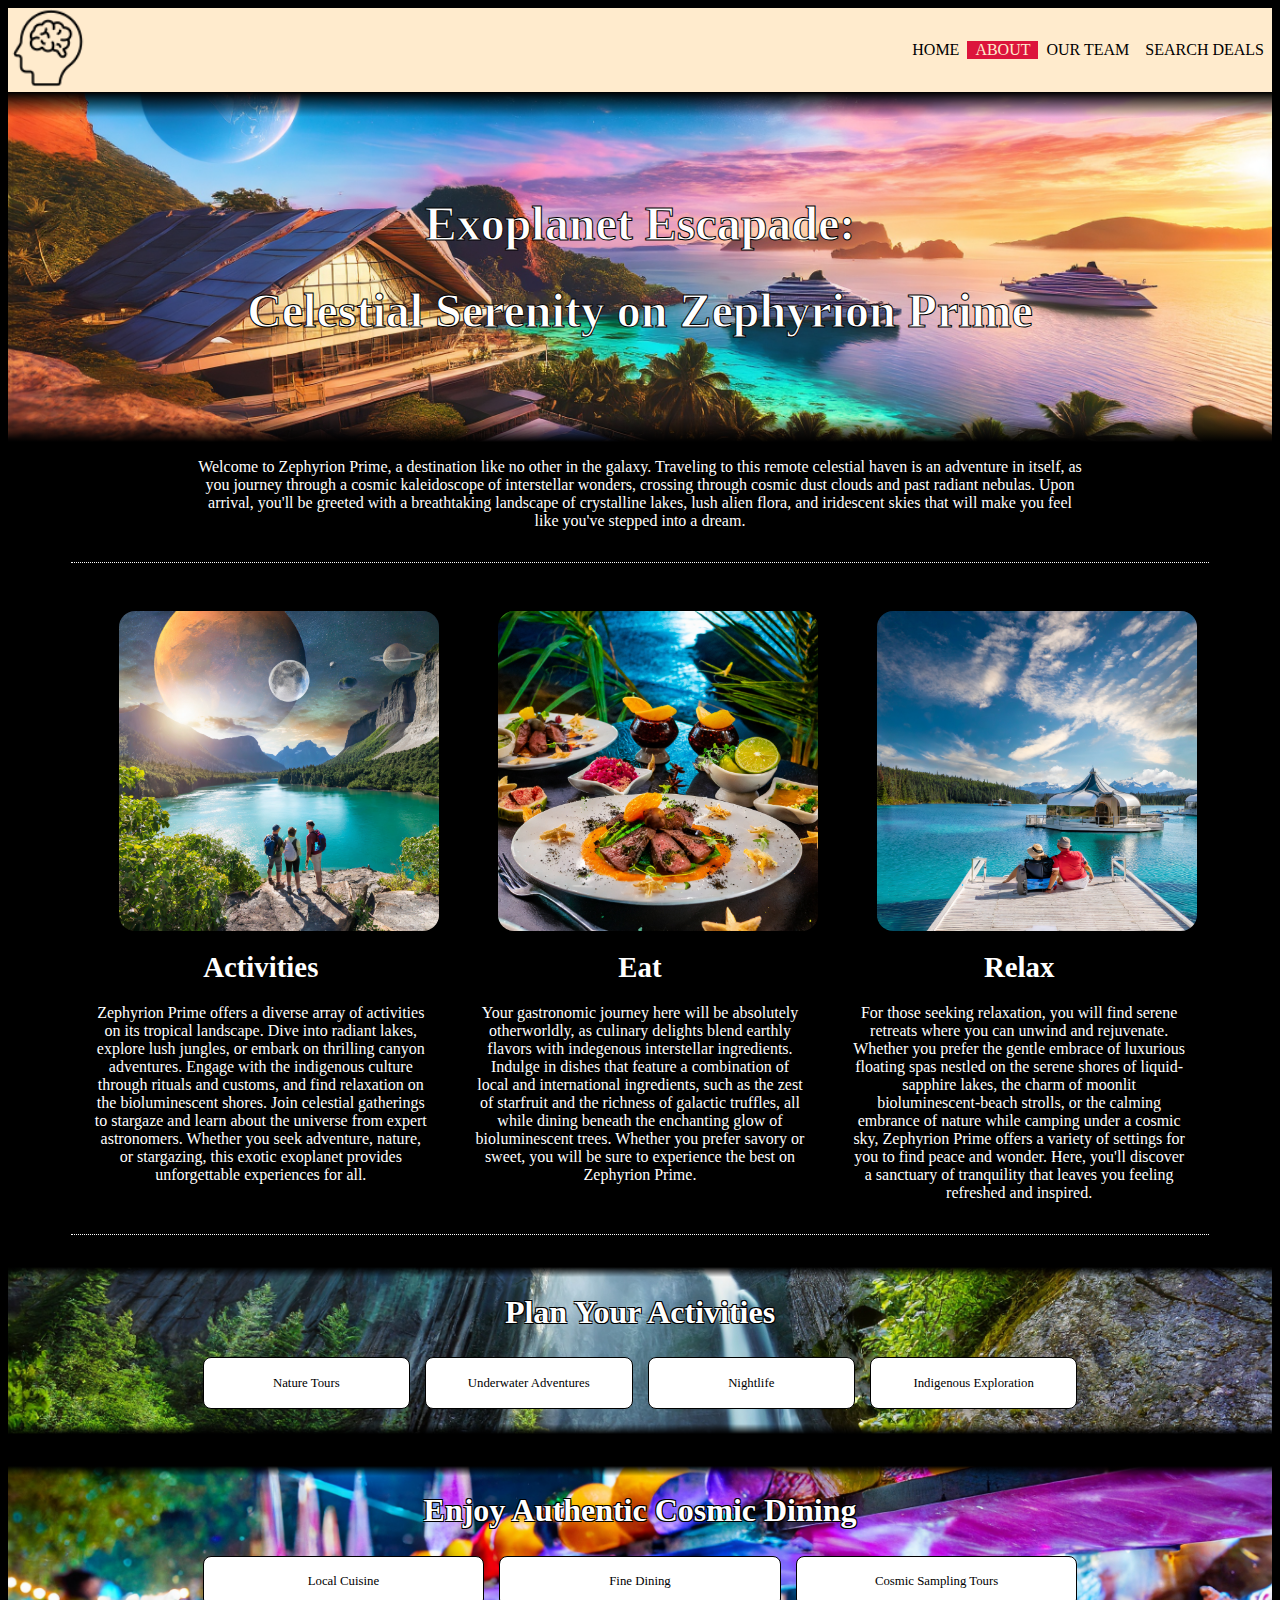
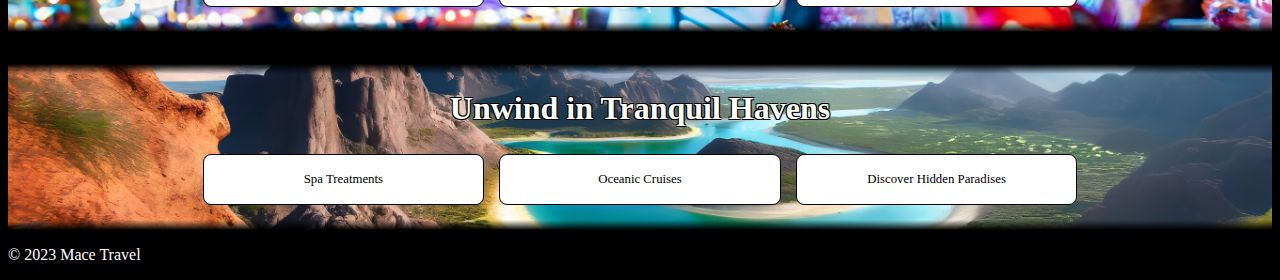
==== commit 3c5b47c0: "Merge branch 'main' of github.com:alexfang324/ProgressiveWebApp into index-page" ====
--- a/about.html
+++ b/about.html
@@ -18,7 +18,7 @@
                <a href="./index.html" class="nav-link"><li>Home</li></a> 
                <a href="./about.html" class="nav-link active-page"><li>About</li></a> 
                <a href="./our-team.html" class="nav-link"><li>Our Team</li></a> 
-               <a href="./login.html" class="nav-link"><li>Login</li></a> 
+               <a href="./search-deal.html" class="nav-link"><li>Search Deals</li></a> 
             </ul>
         </nav>
     </header>
--- a/style/style.css
+++ b/style/style.css
@@ -1,10 +1,4 @@
 @charset "utf-8";
-
-/* resets */
-*, *:before, *:after{
-    box-sizing: border-box;
-}
-
 /* basic cross-page styling below, like body width
 footer etc. */
 /* CSS Reset */
@@ -14,28 +8,6 @@
   *, *:before, *:after {
     box-sizing: inherit;
   }
-img {
-    max-width: 100%;
-    height: auto;
-}
-
-body {
-    margin: 0;
-    /*font-family:;
-    background-color:;*/
-}
-
-/* Type Styling */
-
-h1, h2, nav a {
-    /*font-family:;*/
-}
-
-p {
-    line-height: 1.4;
-    font-size: 1.2em;
-}
-
 /* navigation bar styling below */
 
 /* Styles for screens smaller than 320px (Mobile) DEFAULT*/
@@ -129,10 +101,232 @@
 
 /* index page styling below */
 
-/* Styles for screen 780px (Tablet) */
-@media (min-width: 780px) {
-  /* Add your tablet-specific styles here */
-}
+.hero-container{
+    height: 100vh;
+}
+.hero{
+    display: flex;
+    flex-direction: column;
+    justify-content: flex-start;
+    align-items: center;
+    height: 100%;
+    /* background-image: linear-gradient(rgba(0, 0, 0, 0.1), rgba(0, 0, 0, 0.5)), url("../images/ocean.jpg");
+
+    /* Position and center the image to scale nicely on all screens */
+    /* background-position: center;
+    background-repeat: no-repeat;
+    background-size: cover; */ 
+    position: relative;
+    padding: 1rem;
+    gap: 2rem;
+    
+}
+
+
+.hero-title{
+    text-align: left;
+    align-items: center;
+    color: white;
+    font-size: 2rem;
+}
+
+.hero-text{
+    width: 60%;
+}
+
+.hero-tablet{
+    display: flex;
+    flex-direction: column;
+    gap: 1rem;
+}
+
+.hero-tabletLEFT{
+    display: flex;
+    flex-direction: column;
+    gap: 1.5rem;
+}
+
+.hero-tabletRIGHT{
+
+}
+
+.destination-container{
+    display: flex;
+    flex-direction: column;
+    width: 80%;
+    justify-content: center;
+}
+.hero-items{
+    display: flex;
+    flex-direction: column;
+}
+
+.hero-buttons{
+  display: flex;
+  justify-content: space-between;
+  align-items: center;
+  width: 100%;
+  align-self: flex-start;
+  gap: 1rem;
+}
+.hero-button1{
+width: 8rem;
+height: 2rem;
+}
+
+.hero-button2{
+    width: 2rem;
+    height: 2rem; 
+}
+
+.hero-social{
+    display: flex;
+    gap: 0.5rem;
+    align-self: flex-start;
+}
+.hero-icon{
+    width: 1.5rem;
+    height: 1.5rem;
+}
+
+.hero-paragraph{
+    width: 80%;
+    display: flex;
+    align-self: flex-start;
+}
+.hero-smallText{
+    color: white;
+    font-size: small;
+    text-align: left;
+}
+.hero-countdown{
+    background-color: rgba(0, 0, 0, 0.20);
+    text-align: center;
+    border-radius: 5px;
+}
+
+.hero-countText{
+    color: white;
+    font-size: 1.5rem;
+    
+}
+
+.recommend-container{
+    display: flex;
+    flex-direction: row;
+    justify-content: space-between;
+    width: 90%;
+    gap: 1rem;
+}
+
+.recommend-paragraph{
+    width: 65%;
+    font-size: x-small;
+    color: white;
+}
+
+.recommend-title{
+    color: white;
+    font-size: 1rem;
+    width: 40%;
+}
+.destination-card{
+    display: flex;
+    justify-content: space-around;
+    align-items: center;
+ 
+}
+.destination-items{
+    display: flex;
+    justify-content: center;
+    align-items: center;
+    width: 70%;
+}
+
+.img-ocean{
+    width: 90%;
+    height: 15rem;
+   border-radius: 5px;
+}
+
+.spotify-container{
+    width: 90%;
+  
+}
+/* .spotify{
+    width: 90%;
+    height: 8rem;
+} */
+
+
+
+  /* Styles for screen 780px (Tablet) */
+  @media (min-width: 780px) {
+    /* Add your tablet-specific styles here */
+    /* HERO */
+    .hero-title{
+   font-size: 3rem;
+    }
+    .hero-items{
+      display: flex;
+      align-self: flex-start;
+      width: 45%;
+    }
+
+    /* HERO-BUTTONS */
+    .hero-buttons{
+        justify-content: flex-start;
+    }
+
+    .hero-icon{
+        width: 2.5rem;
+        height: 2.5rem;
+    }
+
+    /* HERO PARAGRAPH */
+    .hero-paragraph{
+        width: 90%;
+    }
+    .hero-smallText{
+        font-size: medium;
+    }
+
+    .hero-tablet{
+    flex-direction: row;
+    }
+    .hero-tabletLEFT{
+        width: 100%;
+    }
+
+    .hero-tabletRIGHT{
+        width: 100%;
+    }
+
+    /* HERO RECOMMEND */
+
+    .recommend-container{
+        align-items: baseline;
+        gap: 3rem;
+    }
+    .recommend-title{
+        font-size: 2.5rem;
+    }
+
+
+  /* HERO COUNTER */
+
+  .hero-countdown{
+    width: 100%;
+  }
+  .hero-countText{
+    font-size: 2rem;
+  }
+
+  .recommend-paragraph{
+    font-size: medium;
+  }
+  }
+
 
 @media (min-width: 1200px) {
   /* Add your desktop-specific styles here */
@@ -504,3 +698,349 @@
   }
 
 /* login form styling below */
+/* search-deal page styling below */
+#search-deal-main{
+    display:flex;
+    flex-direction: column;
+    gap: 1rem;
+  }
+  
+  #search-form{
+    display: flex;
+    flex-direction: column;
+    border-radius: 0.2rem;
+  }
+  
+  #search-cat-bar ul{
+    display:flex;
+    justify-content: center;
+    border-bottom: solid 1px grey;
+  
+  }
+  
+  #search-cat-bar ul ui {
+    width:7rem;
+    padding:0.5em;
+  }
+  
+  #search-cat-bar ul ui a{
+    text-decoration: none;
+    padding:0.5rem;
+    color: black;
+  }
+
+  #search-cat-bar ul ui a.active{
+    color: black;
+    border-bottom: solid 2px blue;
+  }
+  
+  #search-form-main{
+    display: flex;
+    flex-direction: column;
+    gap:0.5rem;
+  }
+  
+  #search-form-main *{
+    padding: 0.8rem 0rem;
+  }
+
+  .search-inputs{
+    display:none;
+    flex-direction: column;
+    padding:0;
+  }
+
+  #search-flight-menu{
+    display:flex;
+    padding:0;
+  }
+
+  
+  #search-form-main input{
+    text-align: center;
+    border:solid 1px grey;
+    border-radius: 0.5rem;
+    font-size: 1.5rem;
+    padding:0.5rem;
+    margin: 0.2rem;
+  }
+  
+  
+  #search-form button{
+    background-color: rgb(27, 101, 213);
+    color: white;
+    font-size: 1rem;
+    font-weight: 800;
+    border-radius: 2rem;
+  }
+  
+  #recent-searches{
+    display:flex;
+    flex-direction: row;
+    height:7rem;
+    overflow: hidden;
+    position:relative;
+  }
+  
+  #scroll-bar{
+    display:none;
+    flex-direction: row;
+    justify-content: space-between;
+    align-items: center;
+    width: 100%;
+    height:100%;
+    z-index: 1;
+    position: absolute;
+  }
+  
+  .scroll-button {
+    height:2rem;
+    width:2rem;
+    border-radius: 50%;
+    border: solid 1px grey;
+    background-color: white;
+    font-size: 1rem;
+  }
+  
+  .scroll-button:hover{
+    background-color: rgb(190, 223, 234);
+  }
+  
+  #recent-searches-row{
+    display:flex;
+    flex-direction: row;
+    align-items: top;
+    height:8.3rem;
+    white-space: nowrap;
+    overflow-x: scroll;
+    overflow-y: hidden;
+    -webkit-overflow-scrolling: touch;
+    scroll-behavior: smooth;
+  }
+  
+  .search-item{
+    box-sizing: border-box;
+    display: flex;
+    flex-shrink: 0;
+    white-space:wrap;
+    align-items: center;
+    gap: 1rem;
+    height:7rem;
+    width:17rem;
+    border: solid 1px lightgrey;
+    border-radius: 1.2rem;
+    padding: 0rem 1rem;
+    margin: 0rem 0.2rem;
+    line-height: 1.5em;
+  }
+  
+  .search-item img {
+    width:2em;
+  }
+  
+  #deal-container {
+    display:grid;
+    gap:0.7rem;
+    grid-template-columns: repeat(auto-fit, minmax(15rem, 1fr));
+    place-items: top;
+  }
+  
+  .deal-item{
+    display:flex;
+    flex-direction: column;
+    justify-content: left;
+  }
+
+  .deal-item *{
+    margin: 0rem;
+  }
+  
+  .deal-item img{
+    width:100%;
+    border-radius: 1rem;
+  }
+  
+  .deal-item {
+    font-size:1.2rem;
+  }
+  .deal-item p.label{
+    font-size:1.5rem;
+  }
+  
+  .deal-item p.price{
+    font-size: 1.7rem;
+  }
+  .deal-item s{
+    font-size: 70%;
+  }
+
+  @media screen and (min-width: 780px) {
+    #search-form-main{
+      flex-direction: row;
+      justify-content: center;
+    }
+
+    .search-inputs {
+      flex-direction: row;
+    }
+
+    #search-form-main button{
+      width:7rem;
+      flex-shrink: 0
+    }
+  
+    #recent-searches:hover #scroll-bar{
+      display:flex;
+    }
+  }
+
+  /* footer page styling below */
+
+.footer-container{
+    display: flex;
+    flex-direction: column;
+    background-color: black;
+    padding: 2rem 2rem 0 2rem;
+}
+.footer-top{
+    display: flex;
+    justify-content: space-between;
+    gap: 15px;
+    align-items: center;
+}
+
+.footer-middle{
+    display: flex;
+    flex-direction: column;
+}
+
+.footer-img{
+    width: 6rem;
+    height: 6rem;
+}
+
+.footer-items{
+    display: flex;
+    flex-direction: column;
+    text-align: center;
+    color: white;
+}
+
+.footer-wrapper{
+display: flex;
+ justify-content: space-around;
+}
+
+.footer-title{
+    color: white;
+}
+
+.footer-bottom{
+    display: flex;
+    justify-content: space-around;
+    align-items: center;
+    padding: 1rem;
+}
+.footer-text{
+    color: white;
+}
+
+.social-title{
+    color: white;
+    font-size: 16px;
+}
+
+.social-icon{
+    width: 2rem;
+    height: 2rem;
+}
+.footer-last{
+    background-image: linear-gradient(to bottom, rgba(5, 5, 5, 0.952), rgba(50, 50, 50, 0.884));
+
+    width: 100%;
+    align-items: center;
+}
+.footer-txt{
+    margin: 0;
+    padding-left: 1rem;
+    height: 3rem;
+    align-items: center;
+    color: white;
+}
+
+
+
+  /* Styles for screen 780px (Tablet) */
+  @media (min-width: 780px) {
+    /* Add your tablet-specific styles here */
+.footer-wrapper{
+    display: flex;
+    gap: 4rem;
+    justify-content: space-around;
+    margin-top: 1.5rem;
+   
+}
+.footer-title{
+    font-size: 20px;
+}
+
+.footer-smtext{
+    font-size: 20px;
+    
+}
+.footer-text{
+    font-size: 20px;
+    margin-bottom: 0;
+   
+}
+.footer-top{
+    gap: 35px;
+    justify-content: start;
+}
+
+.footer-img{
+    width: 8rem;
+    height: 8rem;
+}
+.footer-bottom{
+    display: flex;
+    justify-content: center;
+    gap: 4rem;
+    
+}
+.footer-social{
+    display: flex;
+    gap: 1rem;
+}
+
+
+
+
+  }
+
+
+  @media (min-width: 1200px) {
+    /* Add your desktop-specific styles here */
+
+    .footer-container{
+        display: flex;
+        flex-direction: row;
+        gap: 6rem;
+        align-items: flex-start;
+    }
+
+    .footer-top{
+        width: 40%;
+    }
+
+    .footer-wrapper{
+        margin-top: 9px;
+    }
+
+    .footer-bottom{
+        display: flex;
+        flex-direction: column;
+        gap: 0;
+    }
+    
+  }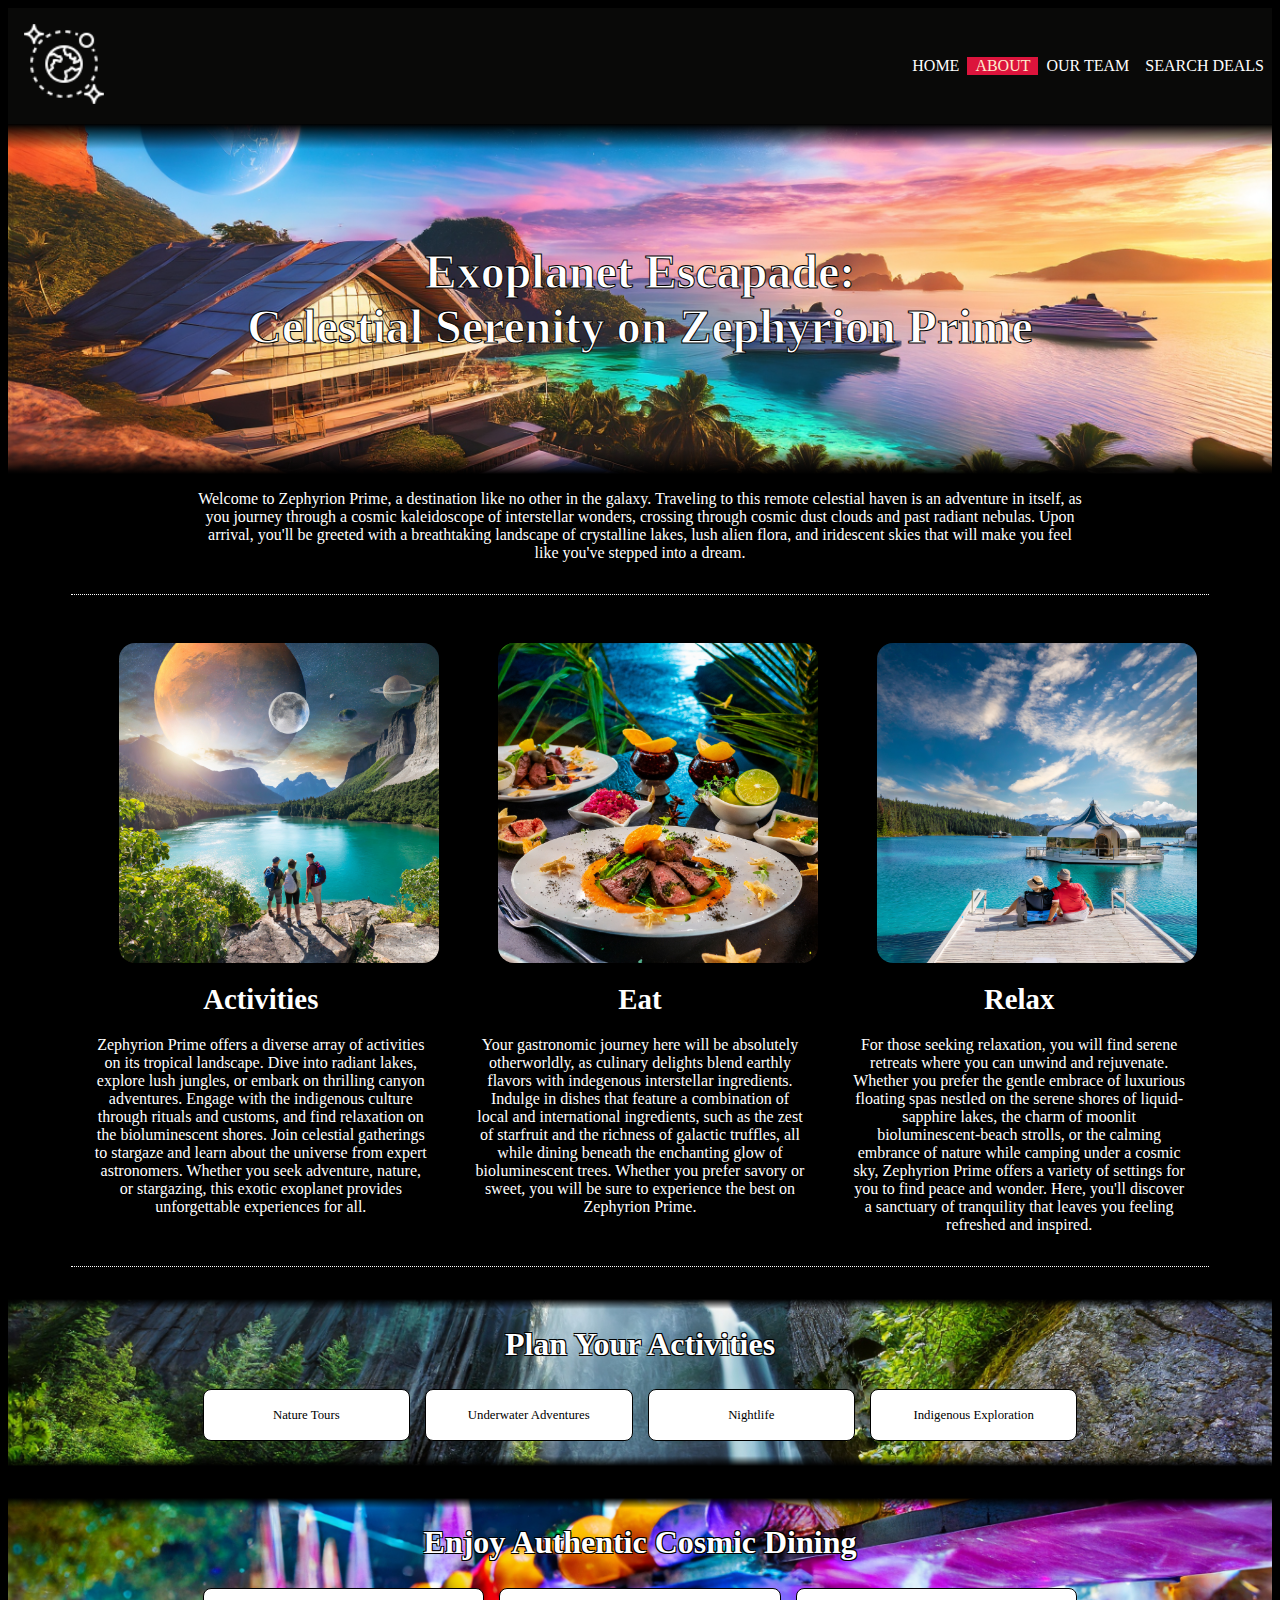
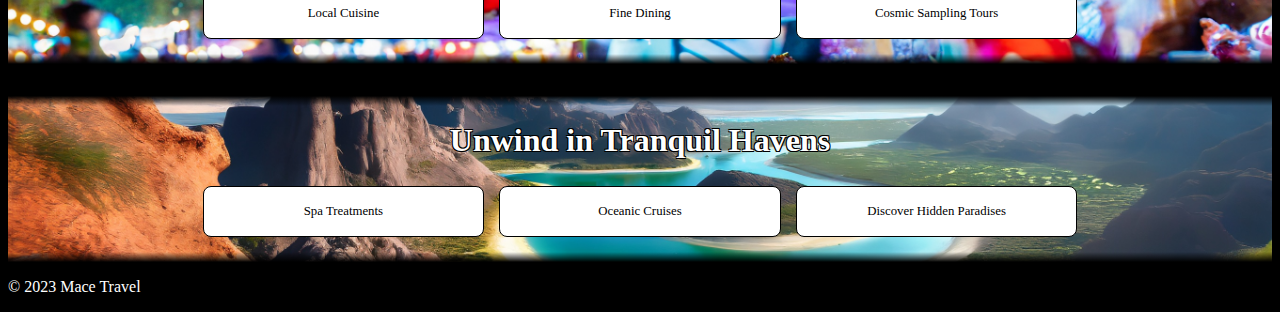
==== commit 3bb93e46: "Added index page structure and updated nav-bar in all pages" ====
--- a/about.html
+++ b/about.html
@@ -11,7 +11,7 @@
     <header>
         <nav class="nav-container">
             <div class="nav-top">
-            <img class="logo" src="./images/brain.png" alt="logo">
+            <img class="logo" src="./images/sparkle1.png" alt="logo">
             <p class="nav-item_special">Menu</p>
             </div>
             <ul class="nav-list">
--- a/style/style.css
+++ b/style/style.css
@@ -16,11 +16,12 @@
   display: flex;
   justify-content: space-between;
   flex-direction: column;
-  background-color: blanchedalmond;
+  background-color: rgba(231, 221, 205, 0.041);
 }
 .nav-top {
   display: flex;
   justify-content: space-between;
+  padding: 1rem;
 }
 
 .nav-list {
@@ -30,11 +31,13 @@
   text-align: center;
   align-content: center;
   display: none;
+  color: white;
 }
 .nav-item_special {
   display: flex;
   align-items: center;
         text-transform: uppercase;
+        color: white;
 }
 
 .show .nav-list {
@@ -44,7 +47,7 @@
     .nav-link{
         text-decoration: none;
         text-transform: uppercase;
-        color: black;
+        color: white;
     }
 
     .active-page {
@@ -101,21 +104,28 @@
 
 /* index page styling below */
 
+.index-wrapper{
+    background-image: url(../images/lush.jpg);
+    background-size: cover;
+    background-position: center center;
+}
+
 .hero-container{
     height: 100vh;
 }
-.hero{
+.hero-index{
     display: flex;
     flex-direction: column;
     justify-content: flex-start;
     align-items: center;
     height: 100%;
-    /* background-image: linear-gradient(rgba(0, 0, 0, 0.1), rgba(0, 0, 0, 0.5)), url("../images/ocean.jpg");
-
+    /* background-image: linear-gradient(rgba(0, 0, 0, 0.1), rgba(0, 0, 0, 0.5)), url("../images/lush.jpg"); */
+    background-repeat: no-repeat;
     /* Position and center the image to scale nicely on all screens */
     /* background-position: center;
     background-repeat: no-repeat;
     background-size: cover; */ 
+    background-size: cover;
     position: relative;
     padding: 1rem;
     gap: 2rem;
@@ -641,6 +651,9 @@
 
 /* our-team page styling below */
 
+.team-wrapper{
+  background-color: black;
+}
 
 #our-team-main {
     display: flex;
@@ -699,6 +712,14 @@
 
 /* login form styling below */
 /* search-deal page styling below */
+
+.search-wrapper{
+  background-color: black;
+}
+
+.search-text{
+  color: white;
+}
 #search-deal-main{
     display:flex;
     flex-direction: column;
@@ -726,11 +747,11 @@
   #search-cat-bar ul ui a{
     text-decoration: none;
     padding:0.5rem;
-    color: black;
+    color: white;
   }
 
   #search-cat-bar ul ui a.active{
-    color: black;
+    color: white;
     border-bottom: solid 2px blue;
   }
   
@@ -862,16 +883,21 @@
   
   .deal-item {
     font-size:1.2rem;
+    color: white;
   }
   .deal-item p.label{
     font-size:1.5rem;
+    color: white;
   }
   
   .deal-item p.price{
     font-size: 1.7rem;
+    color: white;
+
   }
   .deal-item s{
     font-size: 70%;
+    color: white;
   }
 
   @media screen and (min-width: 780px) {
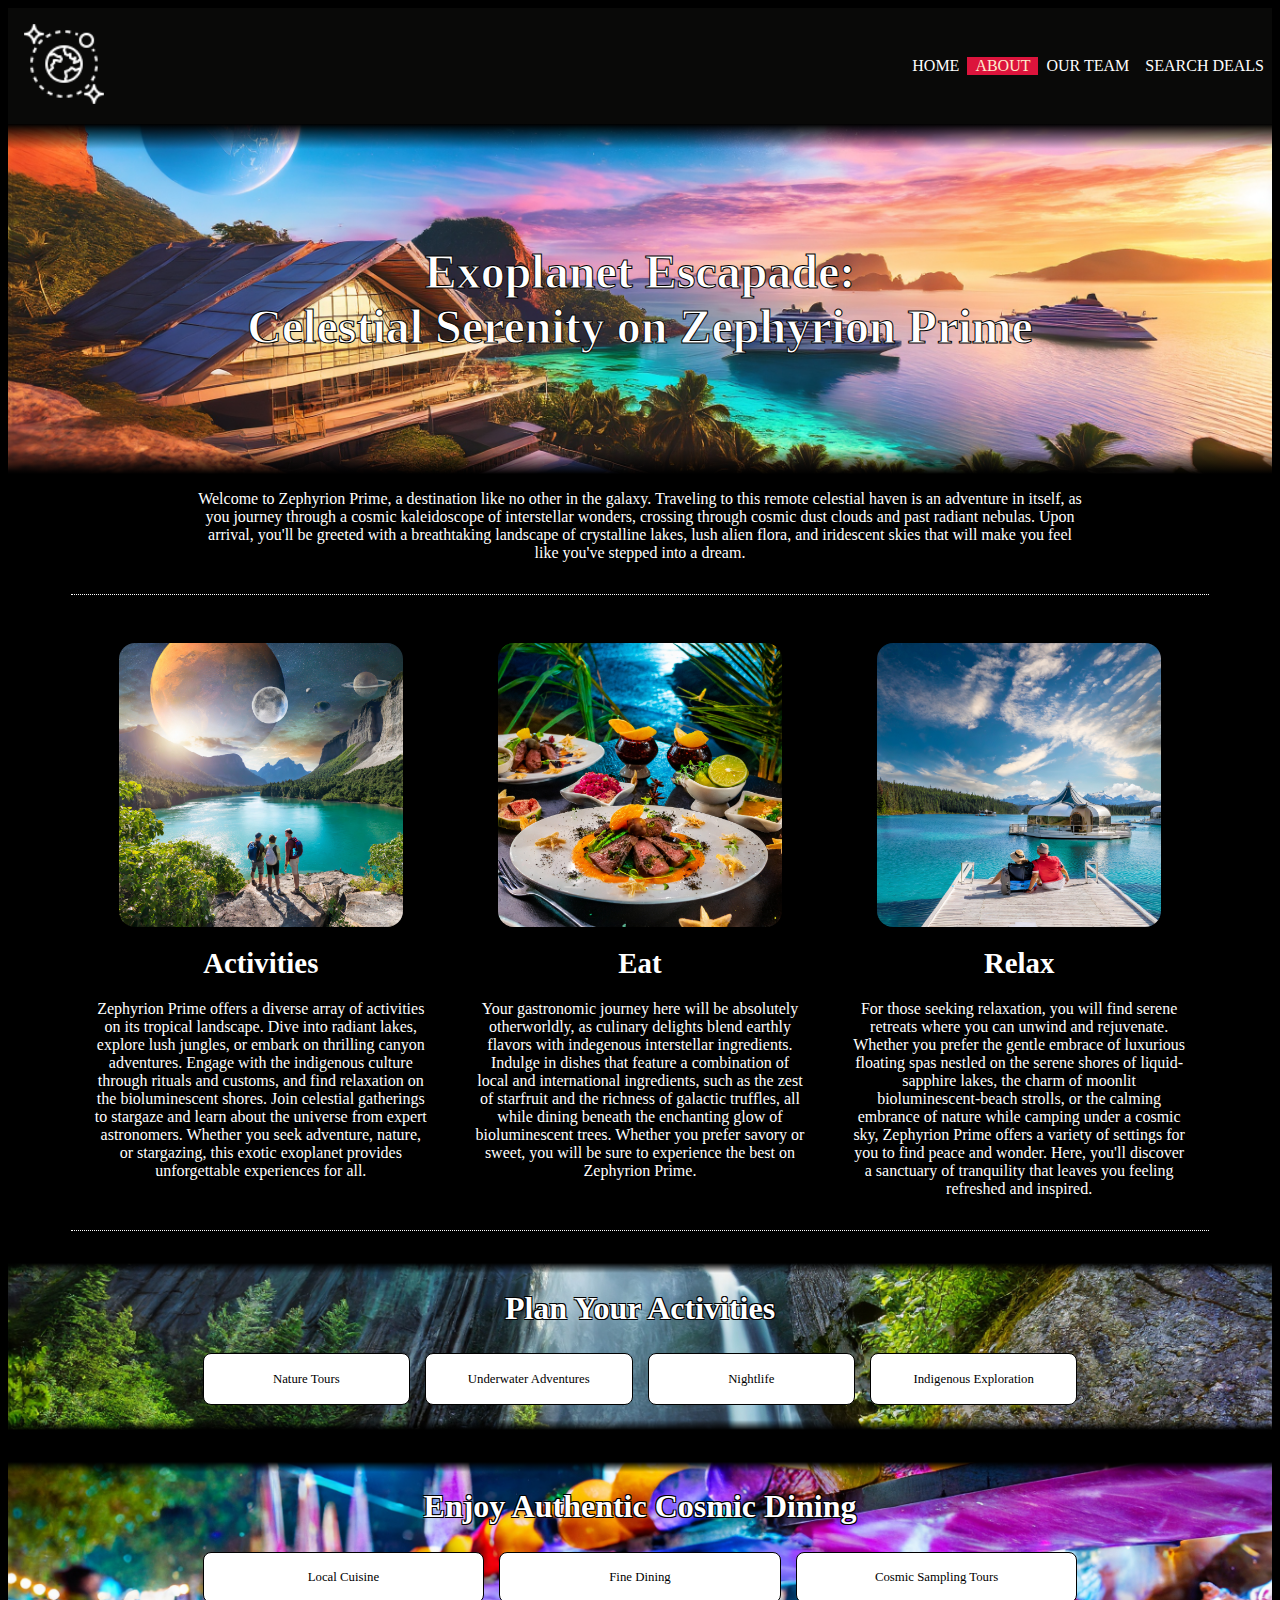
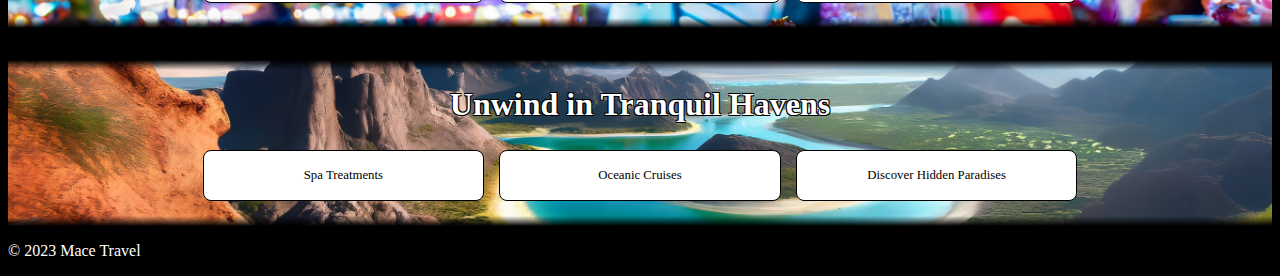
==== commit cdca301a: "Changes styles folder name" ====
--- a/about.html
+++ b/about.html
@@ -3,7 +3,7 @@
   <head>
     <meta charset="UTF-8" />
     <meta name="viewport" content="width=device-width, initial-scale=1.0" />
-    <link rel="stylesheet" href="./style/style.css" type="text/css" />
+    <link rel="stylesheet" href="./styles/style.css" type="text/css" />
     <title>Mace Travel</title>
 </head>
 <body class = "about-body">
--- a/styles/style.css
+++ b/styles/style.css
@@ -0,0 +1,1277 @@
+@charset "utf-8";
+/* basic cross-page styling below, like body width
+footer etc. */
+/* CSS Reset */
+html {
+    box-sizing: border-box;
+  }
+  *, *:before, *:after {
+    box-sizing: inherit;
+  }
+/* navigation bar styling below */
+
+/* Styles for screens smaller than 320px (Mobile) DEFAULT*/
+/* Add your mobile-specific styles here */
+
+.nav-wrapper{
+  background-color: black;
+}
+
+.nav-container {
+  display: flex;
+  justify-content: space-between;
+  flex-direction: column;
+  background-color: rgba(231, 221, 205, 0.041);
+}
+.nav-top {
+  display: flex;
+  justify-content: space-between;
+  padding: 1rem;
+  
+}
+
+.nav-list {
+  list-style-type: none;
+  width: 100%;
+  padding: 0;
+  text-align: center;
+  align-content: center;
+  display: none;
+  color: white;
+}
+.nav-item_special {
+  display: flex;
+  align-items: center;
+        text-transform: uppercase;
+        color: white;
+}
+
+.show .nav-list {
+  display: block;
+}
+
+    .nav-link{
+        text-decoration: none;
+        text-transform: uppercase;
+        color: white;
+    }
+
+    .active-page {
+        color: dimgrey;
+    }
+      
+    .logo{
+        height: 5rem;
+    }
+  
+  /* Styles for screen 780px (Tablet) */
+  @media (min-width: 780px) {
+    /* Add your tablet-specific styles here */
+    .nav-container{
+        display: flex;
+        justify-content: space-between;
+        flex-direction: row;
+    }
+    .nav-list{
+        display: contents;
+        list-style-type: none;
+        display: flex;
+        flex-direction: row;
+        justify-content: flex-end;
+        align-items: center;
+    }
+
+    .nav-link {
+        padding-left: 0.5em;
+        padding-right: 0.5em;
+    }
+
+    .nav-item_special{
+        display: none;
+    }
+    .nav-top{
+        display: inline;
+        
+    }
+
+    .active-page {
+        background-color: crimson;
+        color: blanchedalmond;
+    }
+
+  }
+  
+  /* Styles for screens larger than or equal to 1200px (Desktop) */
+  @media (min-width: 1200px) {
+    /* Add your desktop-specific styles here */
+    .nav-list{
+        display: flex;
+    }
+  }
+
+/* index page styling below */
+
+.index-body{
+  background-color: black;
+}
+
+.index-wrapper{
+  background-image: linear-gradient(rgba(0, 0, 0, 0.3), rgba(0, 0, 0, 0.2)), url(../images/lush.jpg);
+    background-size: cover;
+    background-position: center center;
+   
+}
+
+.hero-container{
+    padding: 1rem;
+}
+.hero-index{
+    display: flex;
+    flex-direction: column;
+    justify-content: flex-start;
+    align-items: center;
+    height: 100%;
+    background-repeat: no-repeat;
+    background-size: cover;
+    position: relative;
+    gap: 1rem;
+    
+}
+
+
+.hero-title{
+    text-align: left;
+    align-items: center;
+    color: white;
+    font-size: 2rem;
+    background: linear-gradient(90deg, rgba(255,255,255,0) 0%, rgba(255, 255, 255, 0.274) 50%, rgba(255,255,255,0) 100%);
+}
+
+
+.hero-text{
+    width: 60%;
+}
+
+.hero-tablet{
+    display: flex;
+    flex-direction: column;
+    gap: 1rem;
+}
+
+.hero-tabletLEFT{
+    display: flex;
+    flex-direction: column;
+    gap: 1.5rem;
+}
+
+
+.destination-container{
+    display: flex;
+    flex-direction: column;
+    width: 80%;
+    justify-content: center;
+}
+.hero-items{
+    display: flex;
+    flex-direction: column;
+}
+
+.hero-buttons{
+  display: flex;
+  justify-content: space-between;
+  align-items: center;
+  width: 100%;
+  align-self: flex-start;
+  gap: 1rem;
+}
+.hero-button1{
+width: 8rem;
+height: 2rem;
+background-color: rgb(162, 220, 235);
+border-radius: 10px;
+border: 0;
+}
+
+.hero-button1:hover {
+  background-color: rgb(142, 200, 215);
+  cursor: pointer;
+  transform: scale(1.05);
+  transition: all 0.3s ease;
+}
+
+
+.hero-button2{
+    width: 2rem;
+    height: 2rem; 
+}
+
+.hero-social{
+    display: flex;
+    gap: 0.5rem;
+    align-self: flex-start;
+}
+.hero-icon{
+    width: 1.5rem;
+    height: 1.5rem;
+}
+
+.hero-icon:hover {
+  transform: scale(1.1);
+  transition: all 0.3s ease;
+}
+
+
+.hero-paragraph{
+    width: 80%;
+    display: flex;
+    align-self: flex-start;
+    text-shadow:
+    0 0 5px #8ff,
+    0 0 10px #8ff,
+    0 0 20px #8ff,
+    0 0 40px #0ff,
+    0 0 80px #0ff;
+}
+.hero-smallText{
+    color: white;
+    font-size: 1rem;
+    padding: 1rem;
+    text-align: left;
+    border-radius: 10px;
+
+}
+.hero-countdown{
+    background-color: rgba(0, 0, 0, 0.20);
+    text-align: center;
+    border-radius: 5px;
+}
+
+.hero-countText{
+    color: white;
+    font-size: 1.5rem;
+    
+}
+
+.recommend-container{
+    display: flex;
+    flex-direction: row;
+    justify-content: space-between;
+    width: 100%;
+    border-radius: 10px;
+    gap: 1rem;
+    padding: 1rem;
+  
+}
+
+.recommend-paragraph{
+    width: 65%;
+    font-size: 1rem;
+    color: white;
+    text-shadow: 2px 4px 3px rgba(0,0,0,0.3);
+   
+}
+
+.recommend-wrapper{
+  width: 90%;
+}
+
+.recommend-title{
+    color: white;
+    font-size: 1.2rem;
+    width: 50%;
+    text-shadow: 3px 3px 0px rgba(0,0,0,0.2), 
+                 6px 6px 0px rgba(0,0,0,0.2),
+                 9px 9px 0px rgba(0,0,0,0.2); 
+   
+}
+
+.review-title-small{
+  color: white;
+  text-align: center;
+}
+
+.recommended-card{
+  background-color: rgba(0, 0, 0, 0.589);
+  width: 100%;
+  display: flex;
+  border-radius: 5px;
+  flex-direction: column;
+  align-items: center;
+  justify-content: space-evenly;
+}
+
+.card-title{
+  color: white;
+  text-align: center;
+}
+.card-item{
+  width: 16rem;
+  height: 10rem;
+  border-radius: 5px;
+  opacity: 0.8;
+  align-items: center;
+
+}
+.text-wrapper{
+  display: flex;
+  flex-direction: column;
+  justify-content: space-around;
+}
+
+.card-price{
+  color: turquoise;
+}
+ .card-item-special{
+  align-self: center;
+  }
+.card-text{
+  display: none;
+}
+
+.card-bottom-special{
+  display: flex;
+  flex-direction: column-reverse;
+}
+.card-button{
+  width: 60%;
+  align-self: center;
+  border-radius: 15px;
+  padding: 0.5rem;
+  margin: 5px;
+}
+
+
+
+
+/* TESTIMONIAL */
+
+.testimonial{
+  display: flex;
+  flex-direction: column;
+}
+
+.testimonial-wrapper{
+  display: flex;
+}
+
+.testimonials-container {
+  background-color:rgba(151, 207, 230, 0.466); 
+  padding: 1rem;
+  border-radius: 10px;
+  margin: 1px;
+  width: 100%;
+}
+
+.testimonial-image {
+  width: 50px;
+  height: 50px;
+  border-radius: 50%;
+
+}
+
+.testimonial-card{
+  display: flex;
+  width: 100%;
+  gap: 20px;
+  padding-bottom: 0.5rem;
+}
+
+.testimonial-quote{
+  margin: 0;
+  width: 85%;
+}
+
+.testimonial-bottom{
+  display: flex;
+gap: 2rem;
+justify-content: flex-end;
+}
+
+.date{
+  text-align: right;
+}
+
+.testimonial-star{
+  width: 1rem;
+  height: 1rem;
+}
+
+
+/*  */
+
+
+
+  /* Styles for screen 780px (Tablet) */
+  @media (min-width: 780px) {
+    /* Add your tablet-specific styles here */
+    /* HERO */
+
+    .hero-container{
+      /* height: 175vh; */
+    }
+
+    .hero-title{
+   font-size: 3rem;
+   text-shadow: 2px 2px 4px rgba(0, 0, 0, 0.5);
+    }
+    .hero-items{
+      display: flex;
+      align-self: flex-start;
+      width: 45%;
+    }
+
+    /* HERO-BUTTONS */
+    .hero-buttons{
+        justify-content: flex-start;
+    }
+
+    .hero-icon{
+        width: 2.5rem;
+        height: 2.5rem;
+    }
+
+    /* HERO PARAGRAPH */
+    .hero-paragraph{
+        width: 90%;
+    }
+    .hero-smallText{
+        font-size: 1.2rem;
+        font-style: italic;
+        padding: 1rem;
+    }
+
+    .hero-tablet{
+    flex-direction: row;
+    }
+    .hero-tabletLEFT{
+        width: 100%;
+    }
+
+    .hero-tabletRIGHT{
+        width: 100%;
+    }
+
+    /* HERO RECOMMEND */
+
+    .recommended-card{
+      align-items: flex-start;
+      display: flex;
+      padding: 1rem;
+    }
+    .recommend-container{
+        align-items: baseline;
+        gap: 3rem;
+    }
+    .recommend-title{
+        font-size: 2.5rem;
+    }
+
+
+  /* HERO COUNTER */
+
+  .hero-countdown{
+    width: 100%;
+  }
+  .hero-countText{
+    font-size: 2rem;
+  }
+
+  .recommend-paragraph{
+    font-size: medium;
+  }
+
+     /* TESTIMONIALS */
+     .testimonials-container{
+      width: 50%;
+      margin: 0 auto; 
+    }
+      /* CARD */
+
+  .card-top{
+    display: flex;
+    width: 100%;
+  justify-content: space-between;
+   }
+ 
+   .card-item{
+    align-self: flex-start;
+   }
+   .card-item-special{
+   align-self: flex-end;
+   }
+
+   .card-bottom-special{
+    flex-direction: initial;
+   }
+   .card-price{
+    color: turquoise;
+   }
+ 
+ 
+   .card-bottom{
+     display: flex;
+     gap: 20px;
+     padding: 1rem;
+   }
+
+   .card-text{
+    display: contents;
+    color: white;
+   }
+
+   .card-button{
+    width: 30%;
+    align-self: flex-end;
+    border-radius: 15px;
+    padding: 0.6rem;
+  }
+
+  .card-button-special{
+    align-self: flex-start;
+   
+  }
+
+
+  }
+
+
+
+ 
+
+
+
+
+
+
+@media (min-width: 1200px) {
+  /* Add your desktop-specific styles here */
+}
+
+/* about page styling below */
+
+/* Styles for screens smaller than 320px (Mobile) DEFAULT*/
+/* Add your mobile-specific styles here */
+
+.about-body {
+  background-color: black;
+}
+
+main .about-main {
+    padding: 20px;
+    margin-bottom: 20px;
+}
+
+.about-main article {
+    margin: 0 auto;
+}
+
+.about-main .hero {
+    min-height: 350px;
+    display: flex;
+    flex-direction: column;
+    justify-content: center;
+    position: relative;
+}
+
+.background-image {
+  position: absolute;
+  top: 0;
+  left: 0;
+  width: 100%;
+  height: 100%;
+  object-fit: cover;
+  z-index: -1;
+}
+
+.hero::before{
+  background-image: linear-gradient(to top, transparent, black);
+  content: " ";
+  display: block;
+  height: 25px;
+  top: 0px;
+  position: absolute;
+  width: 100%;
+}
+
+.hero::after{
+  background-image: linear-gradient(to bottom, transparent, black);
+  content: " ";
+  display: block;
+  height: 25px;
+  bottom: 0px;
+  position: absolute;
+  width: 100%;
+}
+
+.hero h2 {
+    text-align: center;
+    font-size: 2.2em;
+    color: white;
+    margin: 0;
+    -webkit-text-stroke: 0.7px black;
+}
+
+.hero-p {
+    text-align: center;
+    font-size: 1em;
+    max-width: 70%;
+    margin: 1em auto;
+    color: white;
+    padding-bottom: 1em;
+}
+
+.teasers {
+    border-top: 1px dotted white;
+    border-bottom: 1px dotted white;
+    max-width: 80%;
+    margin: 0 auto;
+    padding-top: 2em;
+    padding-bottom: 2em;
+    color: white;
+}
+
+.teasers h2 {
+    text-align: center;
+    font-size: 1.4em;
+    margin: 0.7em 0;
+}
+
+.teasers p {
+    text-align: center;
+    margin: 0em 1em;
+    font-size: 1em;
+}
+
+.image-container {
+  position: relative;
+}
+
+.image-text {
+  position: absolute;
+  top: 0;
+  left: 0;
+  width: 100%;
+  height: 100%;
+  background: rgba(0, 0, 0, 0.7);
+  color: #fff;
+  text-align: center;
+  margin: 0;
+  padding: 0;
+  opacity: 0;
+  transition: opacity 0.7s;
+  display: flex;
+  justify-content: center;
+  align-items: center;
+  font-size: 1.2em;
+}
+
+.image-container:hover .image-text {
+  opacity: 1;
+}
+
+.teasers img {
+    display: block;
+    max-height: 20em;
+    margin: 0 auto;
+    border-radius: 1em;
+    max-width: 100%; /* Add this line */
+}
+
+.specifics {
+  padding-top: 2em;
+  text-align: center;
+  display: grid;
+  flex-direction: column;
+  row-gap: 2em;
+  width: 100%;
+  margin: 0 auto;
+}
+
+.specifics h2 {
+  color: white;
+  font-size: 1.7em;
+  text-shadow:
+  -1px -1px 0 #000,
+  1px -1px 0 #000,
+  -1px 1px 0 #000,
+  1px 1px 0 #000;
+}
+
+.specific-grid {
+  display: flex;
+  box-sizing: border-box;
+  justify-content: center;
+  flex-wrap: wrap;
+  max-width: 70%;
+  margin: 0 auto;
+}
+
+.specific-grid div {
+  display: flex;
+  flex-direction: column;
+  align-items: center;
+  justify-content: center;
+  background-color: #fff;
+  border: 1px solid black;
+  width: 30%;
+  flex-grow: 1;
+  box-sizing: border-box;
+  margin: 0 10px 25px;
+  border-radius: 8px;
+  transition: transform 0.2s;
+  max-height: 4em;
+  font-size: 0.8em;
+}
+
+.specific-grid div p {
+  padding: 1em;
+}
+
+.specific-grid div:hover {
+  transform: scale(1.05);
+}
+
+.activities-specifics {
+  background-image: url("../images/activities-specifics.jpg");
+  background-position: center;
+  background-repeat: no-repeat;
+  background-size: cover;
+  position: relative;
+}
+
+.specific-border::before{
+  background-image: linear-gradient(to top, transparent, black);
+  content: " ";
+  display: block;
+  height: 10px;
+  top: 0px;
+  position: absolute;
+  width: 100%;
+}
+
+.specific-border::after{
+  background-image: linear-gradient(to bottom, transparent, black);
+  content: " ";
+  display: block;
+  height: 10px;
+  bottom: 0px;
+  position: absolute;
+  width: 100%;
+}
+
+.eat-specifics {
+  background-image: url("../images/eat-specifics.jpg");
+  background-position: center;
+  background-repeat: no-repeat;
+  background-size: cover;
+  position: relative;
+}
+
+.relax-specifics {
+  background-image: url("../images/relax-specifics.jpg");
+  background-position: center;
+  background-repeat: no-repeat;
+  background-size: cover;
+  position: relative;
+}
+
+footer {
+  color: white;
+}
+
+@media (min-width: 780px) {
+  /* Add your tablet-specific styles here */
+  .teasers{
+    display: flex;
+    justify-content: space-between;
+    max-width: 90%;
+  }
+
+  .teaser-activities, .teaser-eat, .teaser-relax {
+    width: 32%
+  }
+
+  .image-text {
+    font-size: 1em;
+  }
+
+  .specifics {
+    text-align: center;
+    display: flex;
+    margin: 0 auto;
+  }
+
+  .specific-grid {
+    display: flex;
+    box-sizing: border-box;
+    justify-content: space-between;
+    flex-wrap: wrap;
+    gap: 5px;
+  }
+  
+  .specific-grid div {
+    flex: 1;
+    background-color: #fff;
+    border: 1px solid #000;
+    flex-grow: 1;
+    box-sizing: border-box;
+    margin: 0 5px 25px;
+    border-radius: 8px;
+    transition: transform 0.2s;
+    max-height: 4em;
+    font-size: 0.8em;
+  }
+}
+
+@media (min-width: 1200px) {
+
+  .hero h2 {
+    text-align: center;
+    font-size: 3em;
+    color: white;
+    margin: 0;
+    -webkit-text-stroke: 1px black;
+}
+
+.image-text {
+  font-size: 2em;
+}
+
+.teasers h2 {
+  text-align: center;
+  font-size: 1.8em;
+  margin: 0.7em 0;
+}
+
+.specifics h2 {
+  color: white;
+  font-size: 2em;
+  text-shadow:
+  -1px -1px 0 #000,
+  1px -1px 0 #000,
+  -1px 1px 0 #000,
+  1px 1px 0 #000;
+}
+
+}
+
+/* our-team page styling below */
+
+.team-wrapper{
+  background-color: black;
+}
+
+#our-team-main {
+    display: flex;
+    flex-direction: column;
+    align-items: center;
+    width: 100%;
+    padding: 2%;
+}
+
+#article1, #article2, #article3, #article4 {
+    display: flex;
+    flex-direction: column;
+    align-items: center;
+    margin-top: 5%;
+    background-color: blanchedalmond;
+    border-radius: 3%;
+    padding-bottom: 3%;
+}
+
+/* Adjustments to maintain aspect ratio for images */
+.people-images {
+    max-width: 75%;
+    height: auto;
+    display: block;
+    margin-top: 5%;
+}
+
+@media (min-width: 780px) {
+    /* Add your tablet-specific styles here */
+    #article1 {
+        display: grid;
+        grid-template-rows: 10% 90%;
+        grid-template-columns: 50% 50%;
+        padding: 5%;
+    }
+
+    #article1 > img {
+        grid-row: 1 / span 2;
+        margin: 0 auto;
+        max-width: 90%
+    }
+
+    #article1 > p {
+        margin-top: -60%;
+    }
+  }
+
+
+  @media (min-width: 1200px) {
+    /* Add your desktop-specific styles here */
+    #profile-group1 {
+        display: flex;
+        column-gap: 5%;
+    }
+  }
+
+/* login form styling below */
+/* search-deal page styling below */
+
+.search-wrapper{
+  background-color: black;
+}
+
+.search-text{
+  color: white;
+}
+#search-deal-main{
+    display:flex;
+    flex-direction: column;
+    gap: 1rem;
+    padding: 0 1rem;
+  }
+  
+  #search-form{
+    display: flex;
+    flex-direction: column;
+    border-radius: 0.2rem;
+  }
+  
+  #search-cat-bar ul{
+    display:flex;
+    justify-content: center;
+    border-bottom: solid 1px grey;
+    padding: 0;
+  
+  }
+  
+  #search-cat-bar ul ui {
+    width:7rem;
+    padding:0.5em 0.3rem;
+  }
+  
+  #search-cat-bar ul ui a{
+    text-decoration: none;
+    padding:0.5rem 0.3rem;
+    color: white;
+  }
+
+  #search-cat-bar ul ui a.active{
+    color: white;
+    border-bottom: solid 2px lightblue;
+  }
+  
+  #search-form-main{
+    display: flex;
+    flex-direction: column;
+    gap:0.5rem;
+  }
+  
+  #search-form-main *{
+    padding: 0.8rem 0rem;
+  }
+
+  .search-inputs{
+    display:none;
+    flex-direction: column;
+    padding:0;
+  }
+
+  #search-flight-menu{
+    display:flex;
+    padding:0;
+  }
+
+  
+  #search-form-main input{
+    text-align: center;
+    border:solid 1px grey;
+    border-radius: 0.5rem;
+    font-size: 1.5rem;
+    padding:0.5rem;
+    margin: 0.2rem;
+  }
+  
+  
+  #search-form button{
+    background-color: rgb(27, 101, 213);
+    color: white;
+    font-size: 1rem;
+    font-weight: 800;
+    border-radius: 2rem;
+    border:none;
+  }
+  
+  #recent-searches{
+    display:flex;
+    flex-direction: row;
+    height:7rem;
+    overflow: hidden;
+    position:relative;
+  }
+  
+  #scroll-bar{
+    display:none;
+    flex-direction: row;
+    justify-content: space-between;
+    align-items: center;
+    width: 100%;
+    height:100%;
+    z-index: 1;
+    position: absolute;
+  }
+  
+  .scroll-button {
+    height:2rem;
+    width:2rem;
+    border-radius: 50%;
+    border: solid 1px grey;
+    background-color: white;
+    font-size: 1rem;
+  }
+  
+  .scroll-button:hover{
+    background-color: rgb(190, 223, 234);
+  }
+  
+  #recent-searches-row{
+    display:flex;
+    flex-direction: row;
+    align-items: top;
+    height:8.3rem;
+    white-space: nowrap;
+    overflow-x: scroll;
+    overflow-y: hidden;
+    -webkit-overflow-scrolling: touch;
+    scroll-behavior: smooth;
+  }
+  
+  .search-item{
+    box-sizing: border-box;
+    display: flex;
+    flex-shrink: 0;
+    white-space:wrap;
+    align-items: center;
+    gap: 1rem;
+    height:7rem;
+    width:17rem;
+    border: solid 1px lightgrey;
+    border-radius: 1.2rem;
+    padding: 0rem 1rem;
+    margin: 0rem 0.2rem;
+    line-height: 1.5em;
+  }
+  
+  .search-item img {
+    width:2em;
+  }
+  
+  #deal-container {
+    display:grid;
+    gap:0.7rem;
+    grid-template-columns: repeat(auto-fit, minmax(15rem, 1fr));
+    place-items: top;
+  }
+  
+  .deal-item{
+    display:flex;
+    flex-direction: column;
+    justify-content: left;
+  }
+
+  .deal-item *{
+    margin: 0rem;
+  }
+  
+  .deal-item img{
+    width:100%;
+    border-radius: 1rem;
+  }
+  
+  .deal-item {
+    font-size:1.2rem;
+    color: white;
+  }
+  .deal-item p.label{
+    font-size:1.5rem;
+    color: white;
+  }
+  
+  .deal-item p.price{
+    font-size: 1.7rem;
+    color: white;
+
+  }
+  .deal-item s{
+    font-size: 70%;
+    color: white;
+  }
+
+  @media screen and (min-width: 780px) {
+    #search-form-main{
+      flex-direction: row;
+      justify-content: center;
+    }
+
+    .search-inputs {
+      flex-direction: row;
+    }
+
+    #search-form-main button{
+      width:7rem;
+      flex-shrink: 0
+    }
+  
+    #recent-searches:hover #scroll-bar{
+      display:flex;
+    }
+  }
+
+  /* footer page styling below */
+
+.footer-container{
+    display: flex;
+    flex-direction: column;
+    background-color: black;
+    padding: 2rem 2rem 0 2rem;
+}
+.footer-top{
+    display: flex;
+    justify-content: space-between;
+    gap: 15px;
+    align-items: center;
+}
+
+.footer-middle{
+    display: flex;
+    flex-direction: column;
+}
+
+.footer-img{
+    width: 6rem;
+    height: 6rem;
+}
+
+.footer-items{
+    display: flex;
+    flex-direction: column;
+    text-align: center;
+    color: white;
+}
+
+.footer-wrapper{
+display: flex;
+ justify-content: space-around;
+}
+
+.footer-title{
+    color: white;
+}
+
+.footer-bottom{
+    display: flex;
+    justify-content: space-around;
+    align-items: center;
+    padding: 1rem;
+}
+.footer-text{
+    color: white;
+}
+
+.social-title{
+    color: white;
+    font-size: 16px;
+}
+
+.social-icon{
+    width: 2rem;
+    height: 2rem;
+}
+.footer-last{
+    background-image: linear-gradient(to bottom, rgba(5, 5, 5, 0.952), rgba(50, 50, 50, 0.884));
+
+    width: 100%;
+    align-items: center;
+}
+.footer-txt{
+    margin: 0;
+    padding-left: 1rem;
+    height: 3rem;
+    align-items: center;
+    color: white;
+}
+
+
+
+  /* Styles for screen 780px (Tablet) */
+  @media (min-width: 780px) {
+    /* Add your tablet-specific styles here */
+.footer-wrapper{
+    display: flex;
+    gap: 4rem;
+    justify-content: space-around;
+    margin-top: 1.5rem;
+   
+}
+.footer-title{
+    font-size: 20px;
+}
+
+.footer-smtext{
+    font-size: 20px;
+    
+}
+.footer-text{
+    font-size: 20px;
+    margin-bottom: 0;
+   
+}
+.footer-top{
+    gap: 35px;
+    justify-content: start;
+}
+
+.footer-img{
+    width: 8rem;
+    height: 8rem;
+}
+.footer-bottom{
+    display: flex;
+    justify-content: center;
+    gap: 4rem;
+    
+}
+.footer-social{
+    display: flex;
+    gap: 1rem;
+}
+  }
+
+
+  @media (min-width: 1200px) {
+    /* Add your desktop-specific styles here */
+
+    .footer-container{
+        display: flex;
+        flex-direction: row;
+        gap: 6rem;
+        align-items: flex-start;
+    }
+
+    .footer-top{
+        width: 40%;
+    }
+
+    .footer-wrapper{
+        margin-top: 9px;
+    }
+
+    .footer-bottom{
+        display: flex;
+        flex-direction: column;
+        gap: 0;
+    }
+    
+  }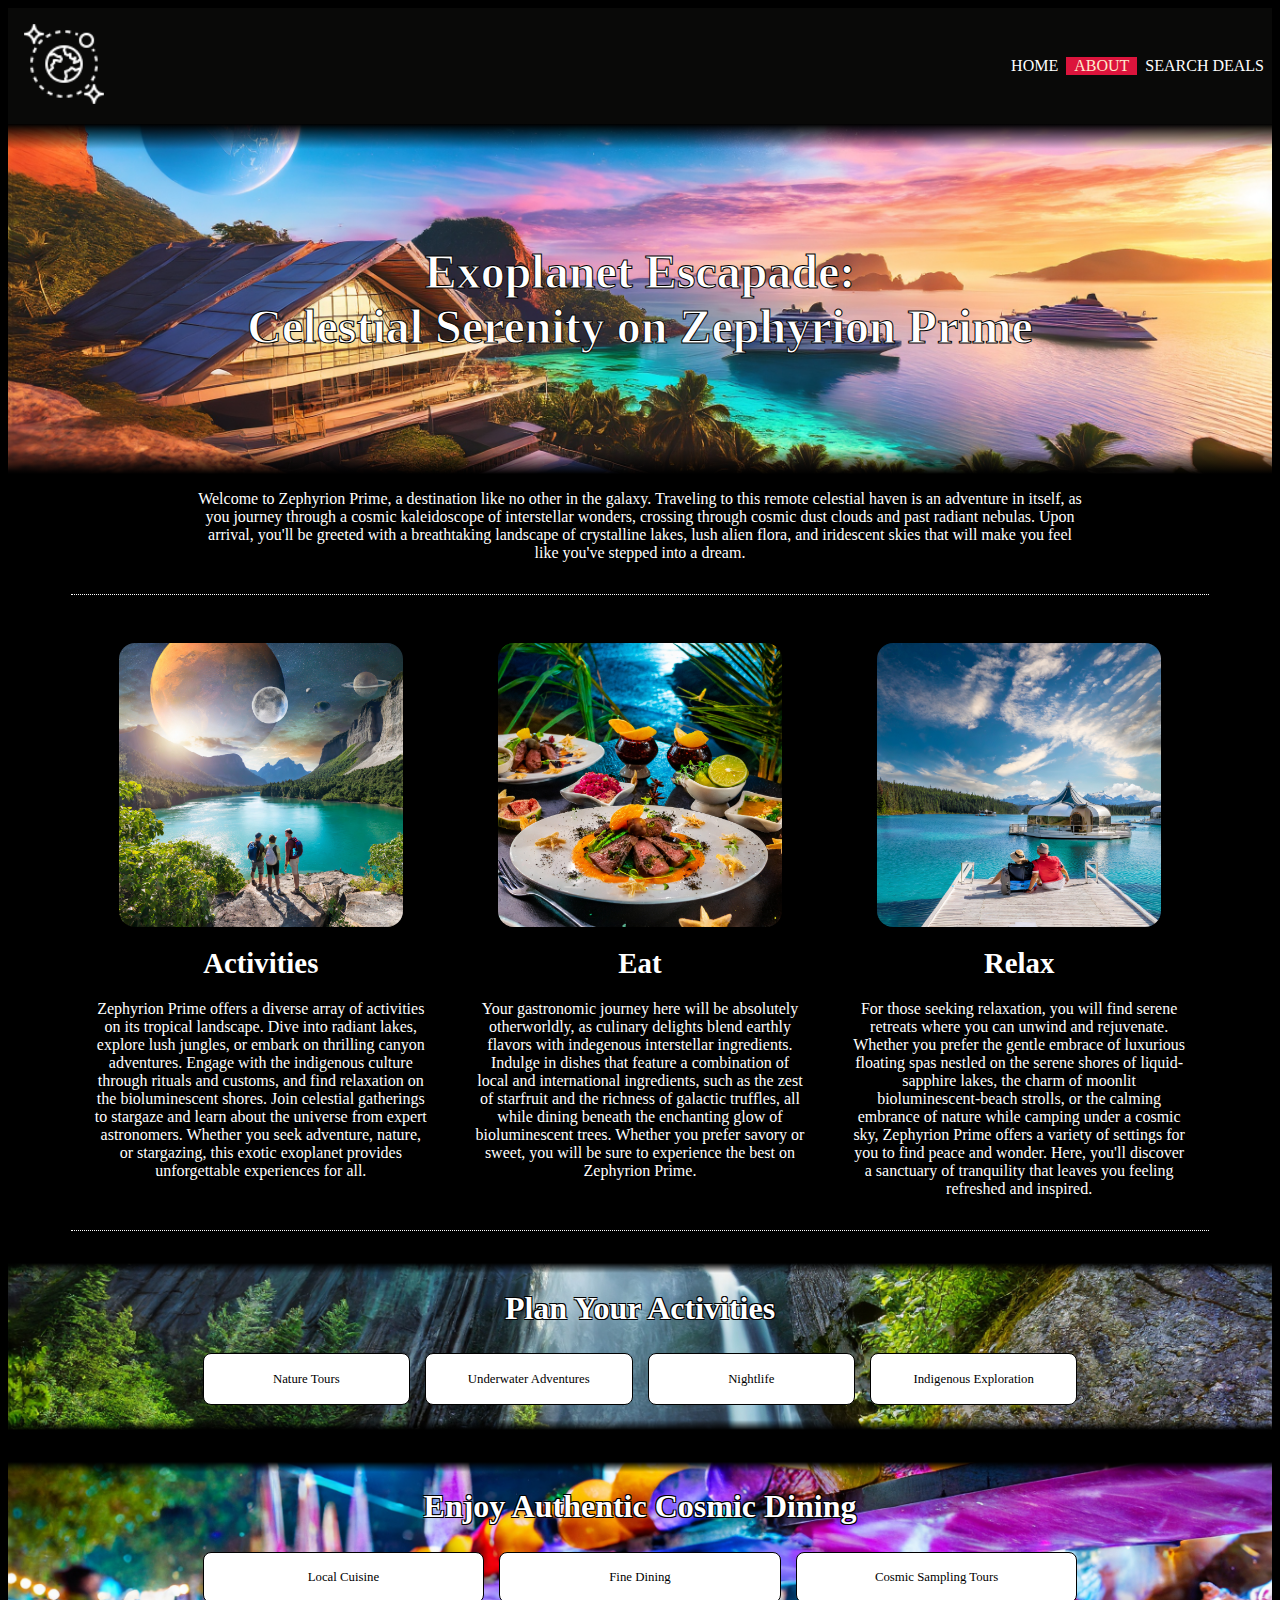
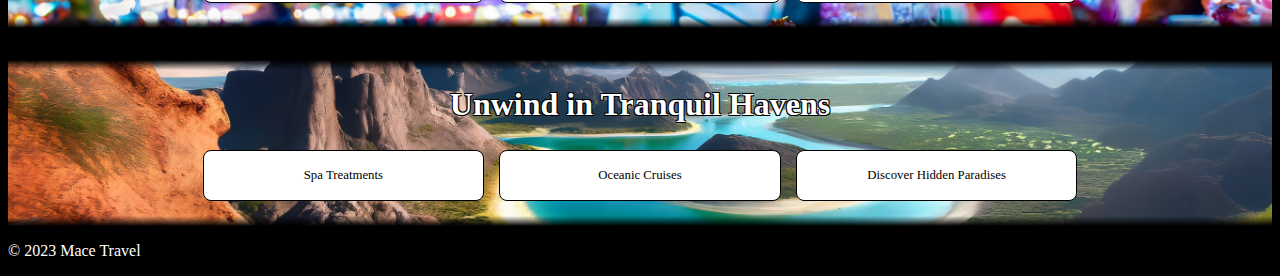
==== commit 66ab9581: "changed search-deal page to use fontawesome icon. delted nav route to our-team page" ====
--- a/about.html
+++ b/about.html
@@ -1,158 +1,165 @@
 <!DOCTYPE html>
 <html lang="en">
-  <head>
-    <meta charset="UTF-8" />
-    <meta name="viewport" content="width=device-width, initial-scale=1.0" />
-    <link rel="stylesheet" href="./styles/style.css" type="text/css" />
-    <title>Mace Travel</title>
+
+<head>
+  <meta charset="UTF-8" />
+  <meta name="viewport" content="width=device-width, initial-scale=1.0" />
+  <link rel="stylesheet" href="./styles/style.css" type="text/css" />
+  <title>Mace Travel</title>
 </head>
-<body class = "about-body">
-    <!-- navigation code below -->
-    <header>
-        <nav class="nav-container">
-            <div class="nav-top">
-            <img class="logo" src="./images/sparkle1.png" alt="logo">
-            <p class="nav-item_special">Menu</p>
-            </div>
-            <ul class="nav-list">
-               <a href="./index.html" class="nav-link"><li>Home</li></a> 
-               <a href="./about.html" class="nav-link active-page"><li>About</li></a> 
-               <a href="./our-team.html" class="nav-link"><li>Our Team</li></a> 
-               <a href="./search-deal.html" class="nav-link"><li>Search Deals</li></a> 
-            </ul>
-        </nav>
-    </header>
 
-      <!-- main content below -->
-      <main class="about-main">
-        <article class="hero">
-            <img src="./images/Zypherion Prime Background.jpg" alt="background image" class="background-image">
-            <h2>Exoplanet Escapade:</h2>
-            <h2>Celestial Serenity on Zephyrion Prime</h2>
-        </article>
-        <p class="hero-p">
-            Welcome to Zephyrion Prime, a destination like no other in the galaxy. 
-            Traveling to this remote celestial haven is an adventure in itself, as you 
-            journey through a cosmic kaleidoscope of interstellar wonders, crossing
-            through cosmic dust clouds and past radiant nebulas. Upon arrival,
-            you'll be greeted with a breathtaking landscape of crystalline
-            lakes, lush alien flora, and iridescent skies that will make you
-            feel like you've stepped into a dream.
+<body class="about-body">
+  <!-- navigation code below -->
+  <header>
+    <nav class="nav-container">
+      <div class="nav-top">
+        <img class="logo" src="./images/sparkle1.png" alt="logo">
+        <p class="nav-item_special">Menu</p>
+      </div>
+      <ul class="nav-list">
+        <a href="./index.html" class="nav-link">
+          <li>Home</li>
+        </a>
+        <a href="./about.html" class="nav-link active-page">
+          <li>About</li>
+        </a>
+        <a href="./search-deal.html" class="nav-link">
+          <li>Search Deals</li>
+        </a>
+      </ul>
+    </nav>
+  </header>
+
+  <!-- main content below -->
+  <main class="about-main">
+    <article class="hero">
+      <img src="./images/Zypherion Prime Background.jpg" alt="background image" class="background-image">
+      <h2>Exoplanet Escapade:</h2>
+      <h2>Celestial Serenity on Zephyrion Prime</h2>
+    </article>
+    <p class="hero-p">
+      Welcome to Zephyrion Prime, a destination like no other in the galaxy.
+      Traveling to this remote celestial haven is an adventure in itself, as you
+      journey through a cosmic kaleidoscope of interstellar wonders, crossing
+      through cosmic dust clouds and past radiant nebulas. Upon arrival,
+      you'll be greeted with a breathtaking landscape of crystalline
+      lakes, lush alien flora, and iridescent skies that will make you
+      feel like you've stepped into a dream.
+    </p>
+    <section class="teasers">
+      <article class="teaser-activities">
+        <figure>
+          <div class="image-container">
+            <img src="./images/activites.jpg" alt="tourists in front of a lake and a cosmic sky"
+              class="about-img activities-img" />
+            <div class="image-text activities-text">Click here for more information</div>
+          </div>
+        </figure>
+        <h2>Activities</h2>
+        <p>
+          Zephyrion Prime offers a diverse array of activities on its
+          tropical landscape. Dive into radiant lakes, explore lush jungles,
+          or embark on thrilling canyon adventures. Engage with the
+          indigenous culture through rituals and customs, and find
+          relaxation on the bioluminescent shores. Join celestial gatherings
+          to stargaze and learn about the universe from expert astronomers.
+          Whether you seek adventure, nature, or stargazing, this exotic
+          exoplanet provides unforgettable experiences for all.
         </p>
-        <section class="teasers">
-          <article class="teaser-activities">
-            <figure>
-              <div class="image-container">
-                <img src="./images/activites.jpg" alt="tourists in front of a lake and a cosmic sky" class="about-img activities-img"/>
-                <div class="image-text activities-text">Click here for more information</div>
-              </div>
-            </figure>
-            <h2>Activities</h2>
-            <p>
-              Zephyrion Prime offers a diverse array of activities on its
-              tropical landscape. Dive into radiant lakes, explore lush jungles,
-              or embark on thrilling canyon adventures. Engage with the
-              indigenous culture through rituals and customs, and find
-              relaxation on the bioluminescent shores. Join celestial gatherings
-              to stargaze and learn about the universe from expert astronomers.
-              Whether you seek adventure, nature, or stargazing, this exotic
-              exoplanet provides unforgettable experiences for all.
-            </p>
-          </article>
-          <article class="teaser-eat">
-            <figure>
-              <div class="image-container">
-                <img src="./images/eat.jpg" alt="a fantastic meal topped with star fruit and cosmic truffles" class="about-img eat-img"/>
-                <div class="image-text eat-text">Click here for more information</div>
-              </div>
-            </figure>
-            <h2>Eat</h2>
-            <p>
-              Your gastronomic journey here will be absolutely otherworldly, as
-              culinary delights blend earthly flavors with indegenous interstellar
-              ingredients. Indulge in dishes that feature a combination of local and international ingredients, 
-              such as the zest of starfruit and the richness of galactic truffles,
-              all while dining beneath the enchanting glow of bioluminescent trees.
-              Whether you prefer savory or sweet, you will be sure to experience the best on Zephyrion Prime.
-            </p>
-          </article>
-          <article class="teaser-relax">
-            <figure>
-              <div class="image-container">
-                <img src="./images/relax.jpg" alt="a couple relaxing at a spa in front of a sapphire lake" class="about-img relax-img"/>
-                <div class="image-text relax-text">Click here for more information</div>
-              </div>
-            </figure>
-            <h2>Relax</h2>
-            <p>
-              For those seeking relaxation, you will find serene retreats where 
-              you can unwind and rejuvenate. Whether you prefer the gentle embrace 
-              of luxurious floating spas nestled on the serene shores of liquid-sapphire
-              lakes, the charm of moonlit bioluminescent-beach strolls, or the calming 
-              embrance of nature while camping under a cosmic sky, Zephyrion Prime 
-              offers a variety of settings for you to find peace and wonder. 
-              Here, you'll discover a sanctuary of tranquility that leaves you feeling refreshed and inspired.
-            </p>
-          </article>
-        </section>
-        <section class="specifics">
-          <section class="activities-specifics specific-border">
-            <h2>Plan Your Activities</h2>
-            <div class="specific-grid two-by-two-grid">
-              <div>
-                <p>Nature Tours</p>
-              </div>
-              <div>
-                <p>Underwater Adventures</p>
-              </div>
-              <div>
-                <p>Nightlife</p>
-              </div>
-              <div>
-                <p>Indigenous Exploration</p>
-              </div>
-            </div>
-          </section>
-          <section class="eat-specifics specific-border">
-            <h2>Enjoy Authentic Cosmic Dining</h2>
-            <div class="specific-grid">
-              <div>
-                <p>Local Cuisine</p>
-              </div>
-              <div>
-                <p>Fine Dining</p>
-              </div>
-              <div>
-                <p>Cosmic Sampling Tours</p>
-              </div>
-            </div>
-          </section>
-          <section class="relax-specifics specific-border">
-            <h2>Unwind in Tranquil Havens</h2>
-            <div class="specific-grid">
-              <div>
-                <p>Spa Treatments</p>
-              </div>
-              <div>
-                <p>Oceanic Cruises</p>
-              </div>
-              <div>
-                <p>Discover Hidden Paradises</p>
-              </div>
-            </div>
-          </section>
-        </section>
-      </main>
-      <footer>
-        <div class="credits">
-          <p>&copy; 2023 Mace Travel</p>
+      </article>
+      <article class="teaser-eat">
+        <figure>
+          <div class="image-container">
+            <img src="./images/eat.jpg" alt="a fantastic meal topped with star fruit and cosmic truffles"
+              class="about-img eat-img" />
+            <div class="image-text eat-text">Click here for more information</div>
+          </div>
+        </figure>
+        <h2>Eat</h2>
+        <p>
+          Your gastronomic journey here will be absolutely otherworldly, as
+          culinary delights blend earthly flavors with indegenous interstellar
+          ingredients. Indulge in dishes that feature a combination of local and international ingredients,
+          such as the zest of starfruit and the richness of galactic truffles,
+          all while dining beneath the enchanting glow of bioluminescent trees.
+          Whether you prefer savory or sweet, you will be sure to experience the best on Zephyrion Prime.
+        </p>
+      </article>
+      <article class="teaser-relax">
+        <figure>
+          <div class="image-container">
+            <img src="./images/relax.jpg" alt="a couple relaxing at a spa in front of a sapphire lake"
+              class="about-img relax-img" />
+            <div class="image-text relax-text">Click here for more information</div>
+          </div>
+        </figure>
+        <h2>Relax</h2>
+        <p>
+          For those seeking relaxation, you will find serene retreats where
+          you can unwind and rejuvenate. Whether you prefer the gentle embrace
+          of luxurious floating spas nestled on the serene shores of liquid-sapphire
+          lakes, the charm of moonlit bioluminescent-beach strolls, or the calming
+          embrance of nature while camping under a cosmic sky, Zephyrion Prime
+          offers a variety of settings for you to find peace and wonder.
+          Here, you'll discover a sanctuary of tranquility that leaves you feeling refreshed and inspired.
+        </p>
+      </article>
+    </section>
+    <section class="specifics">
+      <section class="activities-specifics specific-border">
+        <h2>Plan Your Activities</h2>
+        <div class="specific-grid two-by-two-grid">
+          <div>
+            <p>Nature Tours</p>
+          </div>
+          <div>
+            <p>Underwater Adventures</p>
+          </div>
+          <div>
+            <p>Nightlife</p>
+          </div>
+          <div>
+            <p>Indigenous Exploration</p>
+          </div>
         </div>
-      </footer>
-      <script
-        type="module"
-        crossorigin="anonymous"
-        src="./script/index.js"
-      ></script>
+      </section>
+      <section class="eat-specifics specific-border">
+        <h2>Enjoy Authentic Cosmic Dining</h2>
+        <div class="specific-grid">
+          <div>
+            <p>Local Cuisine</p>
+          </div>
+          <div>
+            <p>Fine Dining</p>
+          </div>
+          <div>
+            <p>Cosmic Sampling Tours</p>
+          </div>
+        </div>
+      </section>
+      <section class="relax-specifics specific-border">
+        <h2>Unwind in Tranquil Havens</h2>
+        <div class="specific-grid">
+          <div>
+            <p>Spa Treatments</p>
+          </div>
+          <div>
+            <p>Oceanic Cruises</p>
+          </div>
+          <div>
+            <p>Discover Hidden Paradises</p>
+          </div>
+        </div>
+      </section>
+    </section>
+  </main>
+  <footer>
+    <div class="credits">
+      <p>&copy; 2023 Mace Travel</p>
     </div>
-  </body>
-</html>
+  </footer>
+  <script type="module" crossorigin="anonymous" src="./script/index.js"></script>
+  </div>
+</body>
+
+</html>--- a/styles/style.css
+++ b/styles/style.css
@@ -3,17 +3,19 @@
 footer etc. */
 /* CSS Reset */
 html {
-    box-sizing: border-box;
-  }
-  *, *:before, *:after {
-    box-sizing: inherit;
-  }
+  box-sizing: border-box;
+}
+*,
+*:before,
+*:after {
+  box-sizing: inherit;
+}
 /* navigation bar styling below */
 
 /* Styles for screens smaller than 320px (Mobile) DEFAULT*/
 /* Add your mobile-specific styles here */
 
-.nav-wrapper{
+.nav-wrapper {
   background-color: black;
 }
 
@@ -27,7 +29,6 @@
   display: flex;
   justify-content: space-between;
   padding: 1rem;
-  
 }
 
 .nav-list {
@@ -42,141 +43,140 @@
 .nav-item_special {
   display: flex;
   align-items: center;
-        text-transform: uppercase;
-        color: white;
+  text-transform: uppercase;
+  color: white;
 }
 
 .show .nav-list {
   display: block;
 }
 
-    .nav-link{
-        text-decoration: none;
-        text-transform: uppercase;
-        color: white;
-    }
-
-    .active-page {
-        color: dimgrey;
-    }
-      
-    .logo{
-        height: 5rem;
-    }
-  
-  /* Styles for screen 780px (Tablet) */
-  @media (min-width: 780px) {
-    /* Add your tablet-specific styles here */
-    .nav-container{
-        display: flex;
-        justify-content: space-between;
-        flex-direction: row;
-    }
-    .nav-list{
-        display: contents;
-        list-style-type: none;
-        display: flex;
-        flex-direction: row;
-        justify-content: flex-end;
-        align-items: center;
-    }
-
-    .nav-link {
-        padding-left: 0.5em;
-        padding-right: 0.5em;
-    }
-
-    .nav-item_special{
-        display: none;
-    }
-    .nav-top{
-        display: inline;
-        
-    }
-
-    .active-page {
-        background-color: crimson;
-        color: blanchedalmond;
-    }
-
-  }
-  
-  /* Styles for screens larger than or equal to 1200px (Desktop) */
-  @media (min-width: 1200px) {
-    /* Add your desktop-specific styles here */
-    .nav-list{
-        display: flex;
-    }
-  }
+.nav-link {
+  text-decoration: none;
+  text-transform: uppercase;
+  color: white;
+}
+
+.active-page {
+  color: dimgrey;
+}
+
+.logo {
+  height: 5rem;
+}
+
+/* Styles for screen 780px (Tablet) */
+@media (min-width: 780px) {
+  /* Add your tablet-specific styles here */
+  .nav-container {
+    display: flex;
+    justify-content: space-between;
+    flex-direction: row;
+  }
+  .nav-list {
+    display: contents;
+    list-style-type: none;
+    display: flex;
+    flex-direction: row;
+    justify-content: flex-end;
+    align-items: center;
+  }
+
+  .nav-link {
+    padding-left: 0.5em;
+    padding-right: 0.5em;
+  }
+
+  .nav-item_special {
+    display: none;
+  }
+  .nav-top {
+    display: inline;
+  }
+
+  .active-page {
+    background-color: crimson;
+    color: blanchedalmond;
+  }
+}
+
+/* Styles for screens larger than or equal to 1200px (Desktop) */
+@media (min-width: 1200px) {
+  /* Add your desktop-specific styles here */
+  .nav-list {
+    display: flex;
+  }
+}
 
 /* index page styling below */
 
-.index-body{
+.index-body {
   background-color: black;
 }
 
-.index-wrapper{
-  background-image: linear-gradient(rgba(0, 0, 0, 0.3), rgba(0, 0, 0, 0.2)), url(../images/lush.jpg);
-    background-size: cover;
-    background-position: center center;
-   
-}
-
-.hero-container{
-    padding: 1rem;
-}
-.hero-index{
-    display: flex;
-    flex-direction: column;
-    justify-content: flex-start;
-    align-items: center;
-    height: 100%;
-    background-repeat: no-repeat;
-    background-size: cover;
-    position: relative;
-    gap: 1rem;
-    
-}
-
-
-.hero-title{
-    text-align: left;
-    align-items: center;
-    color: white;
-    font-size: 2rem;
-    background: linear-gradient(90deg, rgba(255,255,255,0) 0%, rgba(255, 255, 255, 0.274) 50%, rgba(255,255,255,0) 100%);
-}
-
-
-.hero-text{
-    width: 60%;
-}
-
-.hero-tablet{
-    display: flex;
-    flex-direction: column;
-    gap: 1rem;
-}
-
-.hero-tabletLEFT{
-    display: flex;
-    flex-direction: column;
-    gap: 1.5rem;
-}
-
-
-.destination-container{
-    display: flex;
-    flex-direction: column;
-    width: 80%;
-    justify-content: center;
-}
-.hero-items{
-    display: flex;
-    flex-direction: column;
-}
-
-.hero-buttons{
+.index-wrapper {
+  background-image: linear-gradient(rgba(0, 0, 0, 0.3), rgba(0, 0, 0, 0.2)),
+    url(../images/lush.jpg);
+  background-size: cover;
+  background-position: center center;
+}
+
+.hero-container {
+  padding: 1rem;
+}
+.hero-index {
+  display: flex;
+  flex-direction: column;
+  justify-content: flex-start;
+  align-items: center;
+  height: 100%;
+  background-repeat: no-repeat;
+  background-size: cover;
+  position: relative;
+  gap: 1rem;
+}
+
+.hero-title {
+  text-align: left;
+  align-items: center;
+  color: white;
+  font-size: 2rem;
+  background: linear-gradient(
+    90deg,
+    rgba(255, 255, 255, 0) 0%,
+    rgba(255, 255, 255, 0.274) 50%,
+    rgba(255, 255, 255, 0) 100%
+  );
+}
+
+.hero-text {
+  width: 60%;
+}
+
+.hero-tablet {
+  display: flex;
+  flex-direction: column;
+  gap: 1rem;
+}
+
+.hero-tabletLEFT {
+  display: flex;
+  flex-direction: column;
+  gap: 1.5rem;
+}
+
+.destination-container {
+  display: flex;
+  flex-direction: column;
+  width: 80%;
+  justify-content: center;
+}
+.hero-items {
+  display: flex;
+  flex-direction: column;
+}
+
+.hero-buttons {
   display: flex;
   justify-content: space-between;
   align-items: center;
@@ -184,12 +184,12 @@
   align-self: flex-start;
   gap: 1rem;
 }
-.hero-button1{
-width: 8rem;
-height: 2rem;
-background-color: rgb(162, 220, 235);
-border-radius: 10px;
-border: 0;
+.hero-button1 {
+  width: 8rem;
+  height: 2rem;
+  background-color: rgb(162, 220, 235);
+  border-radius: 10px;
+  border: 0;
 }
 
 .hero-button1:hover {
@@ -199,20 +199,19 @@
   transition: all 0.3s ease;
 }
 
-
-.hero-button2{
-    width: 2rem;
-    height: 2rem; 
-}
-
-.hero-social{
-    display: flex;
-    gap: 0.5rem;
-    align-self: flex-start;
-}
-.hero-icon{
-    width: 1.5rem;
-    height: 1.5rem;
+.hero-button2 {
+  width: 2rem;
+  height: 2rem;
+}
+
+.hero-social {
+  display: flex;
+  gap: 0.5rem;
+  align-self: flex-start;
+}
+.hero-icon {
+  width: 1.5rem;
+  height: 1.5rem;
 }
 
 .hero-icon:hover {
@@ -220,77 +219,66 @@
   transition: all 0.3s ease;
 }
 
-
-.hero-paragraph{
-    width: 80%;
-    display: flex;
-    align-self: flex-start;
-    text-shadow:
-    0 0 5px #8ff,
-    0 0 10px #8ff,
-    0 0 20px #8ff,
-    0 0 40px #0ff,
+.hero-paragraph {
+  width: 80%;
+  display: flex;
+  align-self: flex-start;
+  text-shadow: 0 0 5px #8ff, 0 0 10px #8ff, 0 0 20px #8ff, 0 0 40px #0ff,
     0 0 80px #0ff;
 }
-.hero-smallText{
-    color: white;
-    font-size: 1rem;
-    padding: 1rem;
-    text-align: left;
-    border-radius: 10px;
-
-}
-.hero-countdown{
-    background-color: rgba(0, 0, 0, 0.20);
-    text-align: center;
-    border-radius: 5px;
-}
-
-.hero-countText{
-    color: white;
-    font-size: 1.5rem;
-    
-}
-
-.recommend-container{
-    display: flex;
-    flex-direction: row;
-    justify-content: space-between;
-    width: 100%;
-    border-radius: 10px;
-    gap: 1rem;
-    padding: 1rem;
-  
-}
-
-.recommend-paragraph{
-    width: 65%;
-    font-size: 1rem;
-    color: white;
-    text-shadow: 2px 4px 3px rgba(0,0,0,0.3);
-   
-}
-
-.recommend-wrapper{
+.hero-smallText {
+  color: white;
+  font-size: 1rem;
+  padding: 1rem;
+  text-align: left;
+  border-radius: 10px;
+}
+.hero-countdown {
+  background-color: rgba(0, 0, 0, 0.2);
+  text-align: center;
+  border-radius: 5px;
+}
+
+.hero-countText {
+  color: white;
+  font-size: 1.5rem;
+}
+
+.recommend-container {
+  display: flex;
+  flex-direction: row;
+  justify-content: space-between;
+  width: 100%;
+  border-radius: 10px;
+  gap: 1rem;
+  padding: 1rem;
+}
+
+.recommend-paragraph {
+  width: 65%;
+  font-size: 1rem;
+  color: white;
+  text-shadow: 2px 4px 3px rgba(0, 0, 0, 0.3);
+}
+
+.recommend-wrapper {
   width: 90%;
 }
 
-.recommend-title{
-    color: white;
-    font-size: 1.2rem;
-    width: 50%;
-    text-shadow: 3px 3px 0px rgba(0,0,0,0.2), 
-                 6px 6px 0px rgba(0,0,0,0.2),
-                 9px 9px 0px rgba(0,0,0,0.2); 
-   
-}
-
-.review-title-small{
+.recommend-title {
+  color: white;
+  font-size: 1.2rem;
+  width: 50%;
+  text-shadow: 3px 3px 0px rgba(0, 0, 0, 0.2), 6px 6px 0px rgba(0, 0, 0, 0.2),
+    9px 9px 0px rgba(0, 0, 0, 0.2);
+}
+
+.review-title-small {
   color: white;
   text-align: center;
 }
 
-.recommended-card{
+.recommended-card {
   background-color: rgba(0, 0, 0, 0.589);
   width: 100%;
   display: flex;
@@ -300,39 +288,38 @@
   justify-content: space-evenly;
 }
 
-.card-title{
+.card-title {
   color: white;
   text-align: center;
 }
-.card-item{
+.card-item {
   width: 16rem;
   height: 10rem;
   border-radius: 5px;
   opacity: 0.8;
   align-items: center;
-
-}
-.text-wrapper{
+}
+.text-wrapper {
   display: flex;
   flex-direction: column;
   justify-content: space-around;
 }
 
-.card-price{
+.card-price {
   color: turquoise;
 }
- .card-item-special{
+.card-item-special {
   align-self: center;
-  }
-.card-text{
+}
+.card-text {
   display: none;
 }
 
-.card-bottom-special{
+.card-bottom-special {
   display: flex;
   flex-direction: column-reverse;
 }
-.card-button{
+.card-button {
   width: 60%;
   align-self: center;
   border-radius: 15px;
@@ -340,22 +327,19 @@
   margin: 5px;
 }
 
-
-
-
 /* TESTIMONIAL */
 
-.testimonial{
-  display: flex;
-  flex-direction: column;
-}
-
-.testimonial-wrapper{
+.testimonial {
+  display: flex;
+  flex-direction: column;
+}
+
+.testimonial-wrapper {
   display: flex;
 }
 
 .testimonials-container {
-  background-color:rgba(151, 207, 230, 0.466); 
+  background-color: rgba(151, 207, 230, 0.466);
   padding: 1rem;
   border-radius: 10px;
   margin: 1px;
@@ -366,182 +350,164 @@
   width: 50px;
   height: 50px;
   border-radius: 50%;
-
-}
-
-.testimonial-card{
+}
+
+.testimonial-card {
   display: flex;
   width: 100%;
   gap: 20px;
   padding-bottom: 0.5rem;
 }
 
-.testimonial-quote{
+.testimonial-quote {
   margin: 0;
   width: 85%;
 }
 
-.testimonial-bottom{
-  display: flex;
-gap: 2rem;
-justify-content: flex-end;
-}
-
-.date{
+.testimonial-bottom {
+  display: flex;
+  gap: 2rem;
+  justify-content: flex-end;
+}
+
+.date {
   text-align: right;
 }
 
-.testimonial-star{
+.testimonial-star {
   width: 1rem;
   height: 1rem;
 }
 
-
 /*  */
 
-
-
-  /* Styles for screen 780px (Tablet) */
-  @media (min-width: 780px) {
-    /* Add your tablet-specific styles here */
-    /* HERO */
-
-    .hero-container{
-      /* height: 175vh; */
-    }
-
-    .hero-title{
-   font-size: 3rem;
-   text-shadow: 2px 2px 4px rgba(0, 0, 0, 0.5);
-    }
-    .hero-items{
-      display: flex;
-      align-self: flex-start;
-      width: 45%;
-    }
-
-    /* HERO-BUTTONS */
-    .hero-buttons{
-        justify-content: flex-start;
-    }
-
-    .hero-icon{
-        width: 2.5rem;
-        height: 2.5rem;
-    }
-
-    /* HERO PARAGRAPH */
-    .hero-paragraph{
-        width: 90%;
-    }
-    .hero-smallText{
-        font-size: 1.2rem;
-        font-style: italic;
-        padding: 1rem;
-    }
-
-    .hero-tablet{
+/* Styles for screen 780px (Tablet) */
+@media (min-width: 780px) {
+  /* Add your tablet-specific styles here */
+  /* HERO */
+
+  .hero-container {
+    /* height: 175vh; */
+  }
+
+  .hero-title {
+    font-size: 3rem;
+    text-shadow: 2px 2px 4px rgba(0, 0, 0, 0.5);
+  }
+  .hero-items {
+    display: flex;
+    align-self: flex-start;
+    width: 45%;
+  }
+
+  /* HERO-BUTTONS */
+  .hero-buttons {
+    justify-content: flex-start;
+  }
+
+  .hero-icon {
+    width: 2.5rem;
+    height: 2.5rem;
+  }
+
+  /* HERO PARAGRAPH */
+  .hero-paragraph {
+    width: 90%;
+  }
+  .hero-smallText {
+    font-size: 1.2rem;
+    font-style: italic;
+    padding: 1rem;
+  }
+
+  .hero-tablet {
     flex-direction: row;
-    }
-    .hero-tabletLEFT{
-        width: 100%;
-    }
-
-    .hero-tabletRIGHT{
-        width: 100%;
-    }
-
-    /* HERO RECOMMEND */
-
-    .recommended-card{
-      align-items: flex-start;
-      display: flex;
-      padding: 1rem;
-    }
-    .recommend-container{
-        align-items: baseline;
-        gap: 3rem;
-    }
-    .recommend-title{
-        font-size: 2.5rem;
-    }
-
+  }
+  .hero-tabletLEFT {
+    width: 100%;
+  }
+
+  .hero-tabletRIGHT {
+    width: 100%;
+  }
+
+  /* HERO RECOMMEND */
+
+  .recommended-card {
+    align-items: flex-start;
+    display: flex;
+    padding: 1rem;
+  }
+  .recommend-container {
+    align-items: baseline;
+    gap: 3rem;
+  }
+  .recommend-title {
+    font-size: 2.5rem;
+  }
 
   /* HERO COUNTER */
 
-  .hero-countdown{
+  .hero-countdown {
     width: 100%;
   }
-  .hero-countText{
+  .hero-countText {
     font-size: 2rem;
   }
 
-  .recommend-paragraph{
+  .recommend-paragraph {
     font-size: medium;
   }
 
-     /* TESTIMONIALS */
-     .testimonials-container{
-      width: 50%;
-      margin: 0 auto; 
-    }
-      /* CARD */
-
-  .card-top{
+  /* TESTIMONIALS */
+  .testimonials-container {
+    width: 50%;
+    margin: 0 auto;
+  }
+  /* CARD */
+
+  .card-top {
     display: flex;
     width: 100%;
-  justify-content: space-between;
-   }
- 
-   .card-item{
+    justify-content: space-between;
+  }
+
+  .card-item {
     align-self: flex-start;
-   }
-   .card-item-special{
-   align-self: flex-end;
-   }
-
-   .card-bottom-special{
+  }
+  .card-item-special {
+    align-self: flex-end;
+  }
+
+  .card-bottom-special {
     flex-direction: initial;
-   }
-   .card-price{
+  }
+  .card-price {
     color: turquoise;
-   }
- 
- 
-   .card-bottom{
-     display: flex;
-     gap: 20px;
-     padding: 1rem;
-   }
-
-   .card-text{
+  }
+
+  .card-bottom {
+    display: flex;
+    gap: 20px;
+    padding: 1rem;
+  }
+
+  .card-text {
     display: contents;
     color: white;
-   }
-
-   .card-button{
+  }
+
+  .card-button {
     width: 30%;
     align-self: flex-end;
     border-radius: 15px;
     padding: 0.6rem;
   }
 
-  .card-button-special{
+  .card-button-special {
     align-self: flex-start;
-   
-  }
-
-
-  }
-
-
-
- 
-
-
-
-
-
+  }
+}
 
 @media (min-width: 1200px) {
   /* Add your desktop-specific styles here */
@@ -557,20 +523,20 @@
 }
 
 main .about-main {
-    padding: 20px;
-    margin-bottom: 20px;
+  padding: 20px;
+  margin-bottom: 20px;
 }
 
 .about-main article {
-    margin: 0 auto;
+  margin: 0 auto;
 }
 
 .about-main .hero {
-    min-height: 350px;
-    display: flex;
-    flex-direction: column;
-    justify-content: center;
-    position: relative;
+  min-height: 350px;
+  display: flex;
+  flex-direction: column;
+  justify-content: center;
+  position: relative;
 }
 
 .background-image {
@@ -583,9 +549,9 @@
   z-index: -1;
 }
 
-.hero::before{
+.hero::before {
   background-image: linear-gradient(to top, transparent, black);
-  content: " ";
+  content: ' ';
   display: block;
   height: 25px;
   top: 0px;
@@ -593,9 +559,9 @@
   width: 100%;
 }
 
-.hero::after{
+.hero::after {
   background-image: linear-gradient(to bottom, transparent, black);
-  content: " ";
+  content: ' ';
   display: block;
   height: 25px;
   bottom: 0px;
@@ -604,42 +570,42 @@
 }
 
 .hero h2 {
-    text-align: center;
-    font-size: 2.2em;
-    color: white;
-    margin: 0;
-    -webkit-text-stroke: 0.7px black;
+  text-align: center;
+  font-size: 2.2em;
+  color: white;
+  margin: 0;
+  -webkit-text-stroke: 0.7px black;
 }
 
 .hero-p {
-    text-align: center;
-    font-size: 1em;
-    max-width: 70%;
-    margin: 1em auto;
-    color: white;
-    padding-bottom: 1em;
+  text-align: center;
+  font-size: 1em;
+  max-width: 70%;
+  margin: 1em auto;
+  color: white;
+  padding-bottom: 1em;
 }
 
 .teasers {
-    border-top: 1px dotted white;
-    border-bottom: 1px dotted white;
-    max-width: 80%;
-    margin: 0 auto;
-    padding-top: 2em;
-    padding-bottom: 2em;
-    color: white;
+  border-top: 1px dotted white;
+  border-bottom: 1px dotted white;
+  max-width: 80%;
+  margin: 0 auto;
+  padding-top: 2em;
+  padding-bottom: 2em;
+  color: white;
 }
 
 .teasers h2 {
-    text-align: center;
-    font-size: 1.4em;
-    margin: 0.7em 0;
+  text-align: center;
+  font-size: 1.4em;
+  margin: 0.7em 0;
 }
 
 .teasers p {
-    text-align: center;
-    margin: 0em 1em;
-    font-size: 1em;
+  text-align: center;
+  margin: 0em 1em;
+  font-size: 1em;
 }
 
 .image-container {
@@ -670,11 +636,11 @@
 }
 
 .teasers img {
-    display: block;
-    max-height: 20em;
-    margin: 0 auto;
-    border-radius: 1em;
-    max-width: 100%; /* Add this line */
+  display: block;
+  max-height: 20em;
+  margin: 0 auto;
+  border-radius: 1em;
+  max-width: 100%; /* Add this line */
 }
 
 .specifics {
@@ -690,11 +656,8 @@
 .specifics h2 {
   color: white;
   font-size: 1.7em;
-  text-shadow:
-  -1px -1px 0 #000,
-  1px -1px 0 #000,
-  -1px 1px 0 #000,
-  1px 1px 0 #000;
+  text-shadow: -1px -1px 0 #000, 1px -1px 0 #000, -1px 1px 0 #000,
+    1px 1px 0 #000;
 }
 
 .specific-grid {
@@ -732,16 +695,16 @@
 }
 
 .activities-specifics {
-  background-image: url("../images/activities-specifics.jpg");
+  background-image: url('../images/activities-specifics.jpg');
   background-position: center;
   background-repeat: no-repeat;
   background-size: cover;
   position: relative;
 }
 
-.specific-border::before{
+.specific-border::before {
   background-image: linear-gradient(to top, transparent, black);
-  content: " ";
+  content: ' ';
   display: block;
   height: 10px;
   top: 0px;
@@ -749,9 +712,9 @@
   width: 100%;
 }
 
-.specific-border::after{
+.specific-border::after {
   background-image: linear-gradient(to bottom, transparent, black);
-  content: " ";
+  content: ' ';
   display: block;
   height: 10px;
   bottom: 0px;
@@ -760,7 +723,7 @@
 }
 
 .eat-specifics {
-  background-image: url("../images/eat-specifics.jpg");
+  background-image: url('../images/eat-specifics.jpg');
   background-position: center;
   background-repeat: no-repeat;
   background-size: cover;
@@ -768,7 +731,7 @@
 }
 
 .relax-specifics {
-  background-image: url("../images/relax-specifics.jpg");
+  background-image: url('../images/relax-specifics.jpg');
   background-position: center;
   background-repeat: no-repeat;
   background-size: cover;
@@ -781,14 +744,16 @@
 
 @media (min-width: 780px) {
   /* Add your tablet-specific styles here */
-  .teasers{
+  .teasers {
     display: flex;
     justify-content: space-between;
     max-width: 90%;
   }
 
-  .teaser-activities, .teaser-eat, .teaser-relax {
-    width: 32%
+  .teaser-activities,
+  .teaser-eat,
+  .teaser-relax {
+    width: 32%;
   }
 
   .image-text {
@@ -808,7 +773,7 @@
     flex-wrap: wrap;
     gap: 5px;
   }
-  
+
   .specific-grid div {
     flex: 1;
     background-color: #fff;
@@ -824,454 +789,448 @@
 }
 
 @media (min-width: 1200px) {
-
   .hero h2 {
     text-align: center;
     font-size: 3em;
     color: white;
     margin: 0;
     -webkit-text-stroke: 1px black;
-}
-
-.image-text {
-  font-size: 2em;
-}
-
-.teasers h2 {
-  text-align: center;
-  font-size: 1.8em;
-  margin: 0.7em 0;
-}
-
-.specifics h2 {
-  color: white;
-  font-size: 2em;
-  text-shadow:
-  -1px -1px 0 #000,
-  1px -1px 0 #000,
-  -1px 1px 0 #000,
-  1px 1px 0 #000;
-}
-
+  }
+
+  .image-text {
+    font-size: 2em;
+  }
+
+  .teasers h2 {
+    text-align: center;
+    font-size: 1.8em;
+    margin: 0.7em 0;
+  }
+
+  .specifics h2 {
+    color: white;
+    font-size: 2em;
+    text-shadow: -1px -1px 0 #000, 1px -1px 0 #000, -1px 1px 0 #000,
+      1px 1px 0 #000;
+  }
 }
 
 /* our-team page styling below */
 
-.team-wrapper{
+.team-wrapper {
   background-color: black;
 }
 
 #our-team-main {
-    display: flex;
-    flex-direction: column;
-    align-items: center;
-    width: 100%;
-    padding: 2%;
-}
-
-#article1, #article2, #article3, #article4 {
-    display: flex;
-    flex-direction: column;
-    align-items: center;
-    margin-top: 5%;
-    background-color: blanchedalmond;
-    border-radius: 3%;
-    padding-bottom: 3%;
+  display: flex;
+  flex-direction: column;
+  align-items: center;
+  width: 100%;
+  padding: 2%;
+}
+
+#article1,
+#article2,
+#article3,
+#article4 {
+  display: flex;
+  flex-direction: column;
+  align-items: center;
+  margin-top: 5%;
+  background-color: blanchedalmond;
+  border-radius: 3%;
+  padding-bottom: 3%;
 }
 
 /* Adjustments to maintain aspect ratio for images */
 .people-images {
-    max-width: 75%;
-    height: auto;
-    display: block;
-    margin-top: 5%;
+  max-width: 75%;
+  height: auto;
+  display: block;
+  margin-top: 5%;
 }
 
 @media (min-width: 780px) {
-    /* Add your tablet-specific styles here */
-    #article1 {
-        display: grid;
-        grid-template-rows: 10% 90%;
-        grid-template-columns: 50% 50%;
-        padding: 5%;
-    }
-
-    #article1 > img {
-        grid-row: 1 / span 2;
-        margin: 0 auto;
-        max-width: 90%
-    }
-
-    #article1 > p {
-        margin-top: -60%;
-    }
-  }
-
-
-  @media (min-width: 1200px) {
-    /* Add your desktop-specific styles here */
-    #profile-group1 {
-        display: flex;
-        column-gap: 5%;
-    }
-  }
+  /* Add your tablet-specific styles here */
+  #article1 {
+    display: grid;
+    grid-template-rows: 10% 90%;
+    grid-template-columns: 50% 50%;
+    padding: 5%;
+  }
+
+  #article1 > img {
+    grid-row: 1 / span 2;
+    margin: 0 auto;
+    max-width: 90%;
+  }
+
+  #article1 > p {
+    margin-top: -60%;
+  }
+}
+
+@media (min-width: 1200px) {
+  /* Add your desktop-specific styles here */
+  #profile-group1 {
+    display: flex;
+    column-gap: 5%;
+  }
+}
 
 /* login form styling below */
 /* search-deal page styling below */
 
-.search-wrapper{
+.search-deal-body {
   background-color: black;
-}
-
-.search-text{
-  color: white;
-}
-#search-deal-main{
-    display:flex;
-    flex-direction: column;
-    gap: 1rem;
-    padding: 0 1rem;
-  }
-  
-  #search-form{
-    display: flex;
-    flex-direction: column;
-    border-radius: 0.2rem;
-  }
-  
-  #search-cat-bar ul{
-    display:flex;
+  color: white;
+}
+
+.search-text {
+  color: white;
+}
+
+#search-deal-main {
+  display: flex;
+  flex-direction: column;
+  gap: 1rem;
+  padding: 0 1rem;
+}
+
+#search-form {
+  display: flex;
+  flex-direction: column;
+  border-radius: 0.2rem;
+}
+
+#search-cat-bar ul {
+  display: flex;
+  justify-content: center;
+  border-bottom: solid 1px grey;
+  padding: 0;
+}
+
+#search-cat-bar ul ui {
+  width: 7rem;
+  padding: 0.5em 0.3rem;
+}
+
+#search-cat-bar ul ui a {
+  text-decoration: none;
+  padding: 0.5rem 0.3rem;
+  color: white;
+}
+
+#search-cat-bar ul ui a.active {
+  color: white;
+  border-bottom: solid 2px lightblue;
+}
+
+#search-form-main {
+  display: flex;
+  flex-direction: column;
+  gap: 0.5rem;
+}
+
+#search-form-main * {
+  padding: 0.8rem 0rem;
+}
+
+.search-inputs {
+  display: none;
+  flex-direction: column;
+  padding: 0;
+}
+
+#search-flight-menu {
+  display: flex;
+  padding: 0;
+}
+
+#search-form-main input {
+  text-align: center;
+  border: solid 1px grey;
+  border-radius: 0.5rem;
+  font-size: 1.5rem;
+  padding: 0.5rem;
+  margin: 0.2rem;
+}
+
+#search-form button {
+  background-color: rgb(27, 101, 213);
+  color: white;
+  font-size: 1rem;
+  font-weight: 800;
+  border-radius: 2rem;
+  border: none;
+}
+
+#recent-searches {
+  display: flex;
+  flex-direction: row;
+  height: 7rem;
+  overflow: hidden;
+  position: relative;
+}
+
+#scroll-bar {
+  display: none;
+  flex-direction: row;
+  justify-content: space-between;
+  align-items: center;
+  width: 100%;
+  height: 100%;
+  z-index: 1;
+  position: absolute;
+}
+
+.scroll-button {
+  height: 2rem;
+  width: 2rem;
+  border-radius: 50%;
+  border: solid 1px grey;
+  background-color: white;
+  font-size: 1rem;
+}
+
+.scroll-button:hover {
+  background-color: rgb(190, 223, 234);
+}
+
+#recent-searches-row {
+  display: flex;
+  flex-direction: row;
+  align-items: top;
+  height: 8.3rem;
+  white-space: nowrap;
+  overflow-x: scroll;
+  overflow-y: hidden;
+  -webkit-overflow-scrolling: touch;
+  scroll-behavior: smooth;
+}
+
+.search-item {
+  box-sizing: border-box;
+  display: flex;
+  flex-shrink: 0;
+  white-space: wrap;
+  align-items: center;
+  gap: 1rem;
+  height: 7rem;
+  width: 17rem;
+  border: solid 1px lightgrey;
+  border-radius: 1.2rem;
+  padding: 0rem 1rem;
+  margin: 0rem 0.2rem;
+  line-height: 1.5em;
+}
+
+.search-item i {
+  font-size: 20px;
+}
+
+#deal-container {
+  display: grid;
+  gap: 0.7rem;
+  grid-template-columns: repeat(auto-fit, minmax(15rem, 1fr));
+  place-items: top;
+}
+
+.deal-item {
+  display: flex;
+  flex-direction: column;
+  justify-content: left;
+}
+
+.deal-item * {
+  margin: 0rem;
+}
+
+.deal-item img {
+  width: 100%;
+  border-radius: 1rem;
+}
+
+.deal-item {
+  font-size: 1.2rem;
+  color: white;
+}
+.deal-item p.label {
+  font-size: 1.5rem;
+  color: white;
+}
+
+.deal-item p.price {
+  font-size: 1.7rem;
+  color: white;
+}
+.deal-item s {
+  font-size: 70%;
+  color: white;
+}
+
+@media screen and (min-width: 780px) {
+  #search-form-main {
+    flex-direction: row;
     justify-content: center;
-    border-bottom: solid 1px grey;
-    padding: 0;
-  
-  }
-  
-  #search-cat-bar ul ui {
-    width:7rem;
-    padding:0.5em 0.3rem;
-  }
-  
-  #search-cat-bar ul ui a{
-    text-decoration: none;
-    padding:0.5rem 0.3rem;
-    color: white;
-  }
-
-  #search-cat-bar ul ui a.active{
-    color: white;
-    border-bottom: solid 2px lightblue;
-  }
-  
-  #search-form-main{
-    display: flex;
-    flex-direction: column;
-    gap:0.5rem;
-  }
-  
-  #search-form-main *{
-    padding: 0.8rem 0rem;
-  }
-
-  .search-inputs{
-    display:none;
-    flex-direction: column;
-    padding:0;
-  }
-
-  #search-flight-menu{
-    display:flex;
-    padding:0;
-  }
-
-  
-  #search-form-main input{
-    text-align: center;
-    border:solid 1px grey;
-    border-radius: 0.5rem;
-    font-size: 1.5rem;
-    padding:0.5rem;
-    margin: 0.2rem;
-  }
-  
-  
-  #search-form button{
-    background-color: rgb(27, 101, 213);
-    color: white;
-    font-size: 1rem;
-    font-weight: 800;
-    border-radius: 2rem;
-    border:none;
-  }
-  
-  #recent-searches{
-    display:flex;
+  }
+
+  .search-inputs {
     flex-direction: row;
-    height:7rem;
-    overflow: hidden;
-    position:relative;
-  }
-  
-  #scroll-bar{
-    display:none;
-    flex-direction: row;
-    justify-content: space-between;
-    align-items: center;
+  }
+  .search-inputs input {
     width: 100%;
-    height:100%;
-    z-index: 1;
-    position: absolute;
-  }
-  
-  .scroll-button {
-    height:2rem;
-    width:2rem;
-    border-radius: 50%;
-    border: solid 1px grey;
-    background-color: white;
-    font-size: 1rem;
-  }
-  
-  .scroll-button:hover{
-    background-color: rgb(190, 223, 234);
-  }
-  
-  #recent-searches-row{
-    display:flex;
-    flex-direction: row;
-    align-items: top;
-    height:8.3rem;
-    white-space: nowrap;
-    overflow-x: scroll;
-    overflow-y: hidden;
-    -webkit-overflow-scrolling: touch;
-    scroll-behavior: smooth;
-  }
-  
-  .search-item{
-    box-sizing: border-box;
-    display: flex;
+  }
+
+  #search-form-main button {
+    width: 7rem;
     flex-shrink: 0;
-    white-space:wrap;
-    align-items: center;
-    gap: 1rem;
-    height:7rem;
-    width:17rem;
-    border: solid 1px lightgrey;
-    border-radius: 1.2rem;
-    padding: 0rem 1rem;
-    margin: 0rem 0.2rem;
-    line-height: 1.5em;
-  }
-  
-  .search-item img {
-    width:2em;
-  }
-  
-  #deal-container {
-    display:grid;
-    gap:0.7rem;
-    grid-template-columns: repeat(auto-fit, minmax(15rem, 1fr));
-    place-items: top;
-  }
-  
-  .deal-item{
-    display:flex;
-    flex-direction: column;
-    justify-content: left;
-  }
-
-  .deal-item *{
-    margin: 0rem;
-  }
-  
-  .deal-item img{
-    width:100%;
-    border-radius: 1rem;
-  }
-  
-  .deal-item {
-    font-size:1.2rem;
-    color: white;
-  }
-  .deal-item p.label{
-    font-size:1.5rem;
-    color: white;
-  }
-  
-  .deal-item p.price{
-    font-size: 1.7rem;
-    color: white;
-
-  }
-  .deal-item s{
-    font-size: 70%;
-    color: white;
-  }
-
-  @media screen and (min-width: 780px) {
-    #search-form-main{
-      flex-direction: row;
-      justify-content: center;
-    }
-
-    .search-inputs {
-      flex-direction: row;
-    }
-
-    #search-form-main button{
-      width:7rem;
-      flex-shrink: 0
-    }
-  
-    #recent-searches:hover #scroll-bar{
-      display:flex;
-    }
-  }
-
-  /* footer page styling below */
-
-.footer-container{
-    display: flex;
-    flex-direction: column;
-    background-color: black;
-    padding: 2rem 2rem 0 2rem;
-}
-.footer-top{
-    display: flex;
-    justify-content: space-between;
-    gap: 15px;
-    align-items: center;
-}
-
-.footer-middle{
-    display: flex;
-    flex-direction: column;
-}
-
-.footer-img{
-    width: 6rem;
-    height: 6rem;
-}
-
-.footer-items{
-    display: flex;
-    flex-direction: column;
-    text-align: center;
-    color: white;
-}
-
-.footer-wrapper{
-display: flex;
- justify-content: space-around;
-}
-
-.footer-title{
-    color: white;
-}
-
-.footer-bottom{
-    display: flex;
-    justify-content: space-around;
-    align-items: center;
-    padding: 1rem;
-}
-.footer-text{
-    color: white;
-}
-
-.social-title{
-    color: white;
-    font-size: 16px;
-}
-
-.social-icon{
-    width: 2rem;
-    height: 2rem;
-}
-.footer-last{
-    background-image: linear-gradient(to bottom, rgba(5, 5, 5, 0.952), rgba(50, 50, 50, 0.884));
-
-    width: 100%;
-    align-items: center;
-}
-.footer-txt{
-    margin: 0;
-    padding-left: 1rem;
-    height: 3rem;
-    align-items: center;
-    color: white;
-}
-
-
-
-  /* Styles for screen 780px (Tablet) */
-  @media (min-width: 780px) {
-    /* Add your tablet-specific styles here */
-.footer-wrapper{
+  }
+
+  #recent-searches:hover #scroll-bar {
+    display: flex;
+  }
+}
+
+/* footer page styling below */
+
+.footer-container {
+  display: flex;
+  flex-direction: column;
+  background-color: black;
+  padding: 2rem 2rem 0 2rem;
+}
+.footer-top {
+  display: flex;
+  justify-content: space-between;
+  gap: 15px;
+  align-items: center;
+}
+
+.footer-middle {
+  display: flex;
+  flex-direction: column;
+}
+
+.footer-img {
+  width: 6rem;
+  height: 6rem;
+}
+
+.footer-items {
+  display: flex;
+  flex-direction: column;
+  text-align: center;
+  color: white;
+}
+
+.footer-wrapper {
+  display: flex;
+  justify-content: space-around;
+}
+
+.footer-title {
+  color: white;
+}
+
+.footer-bottom {
+  display: flex;
+  justify-content: space-around;
+  align-items: center;
+  padding: 1rem;
+}
+.footer-text {
+  color: white;
+}
+
+.social-title {
+  color: white;
+  font-size: 16px;
+}
+
+.social-icon {
+  width: 2rem;
+  height: 2rem;
+}
+.footer-last {
+  background-image: linear-gradient(
+    to bottom,
+    rgba(5, 5, 5, 0.952),
+    rgba(50, 50, 50, 0.884)
+  );
+
+  width: 100%;
+  align-items: center;
+}
+.footer-txt {
+  margin: 0;
+  padding-left: 1rem;
+  height: 3rem;
+  align-items: center;
+  color: white;
+}
+
+/* Styles for screen 780px (Tablet) */
+@media (min-width: 780px) {
+  /* Add your tablet-specific styles here */
+  .footer-wrapper {
     display: flex;
     gap: 4rem;
     justify-content: space-around;
     margin-top: 1.5rem;
-   
-}
-.footer-title{
+  }
+  .footer-title {
     font-size: 20px;
-}
-
-.footer-smtext{
+  }
+
+  .footer-smtext {
     font-size: 20px;
-    
-}
-.footer-text{
+  }
+  .footer-text {
     font-size: 20px;
     margin-bottom: 0;
-   
-}
-.footer-top{
+  }
+  .footer-top {
     gap: 35px;
     justify-content: start;
-}
-
-.footer-img{
+  }
+
+  .footer-img {
     width: 8rem;
     height: 8rem;
-}
-.footer-bottom{
+  }
+  .footer-bottom {
     display: flex;
     justify-content: center;
     gap: 4rem;
-    
-}
-.footer-social{
+  }
+  .footer-social {
     display: flex;
     gap: 1rem;
-}
-  }
-
-
-  @media (min-width: 1200px) {
-    /* Add your desktop-specific styles here */
-
-    .footer-container{
-        display: flex;
-        flex-direction: row;
-        gap: 6rem;
-        align-items: flex-start;
-    }
-
-    .footer-top{
-        width: 40%;
-    }
-
-    .footer-wrapper{
-        margin-top: 9px;
-    }
-
-    .footer-bottom{
-        display: flex;
-        flex-direction: column;
-        gap: 0;
-    }
-    
-  }+  }
+}
+
+@media (min-width: 1200px) {
+  /* Add your desktop-specific styles here */
+
+  .footer-container {
+    display: flex;
+    flex-direction: row;
+    gap: 6rem;
+    align-items: flex-start;
+  }
+
+  .footer-top {
+    width: 40%;
+  }
+
+  .footer-wrapper {
+    margin-top: 9px;
+  }
+
+  .footer-bottom {
+    display: flex;
+    flex-direction: column;
+    gap: 0;
+  }
+}
